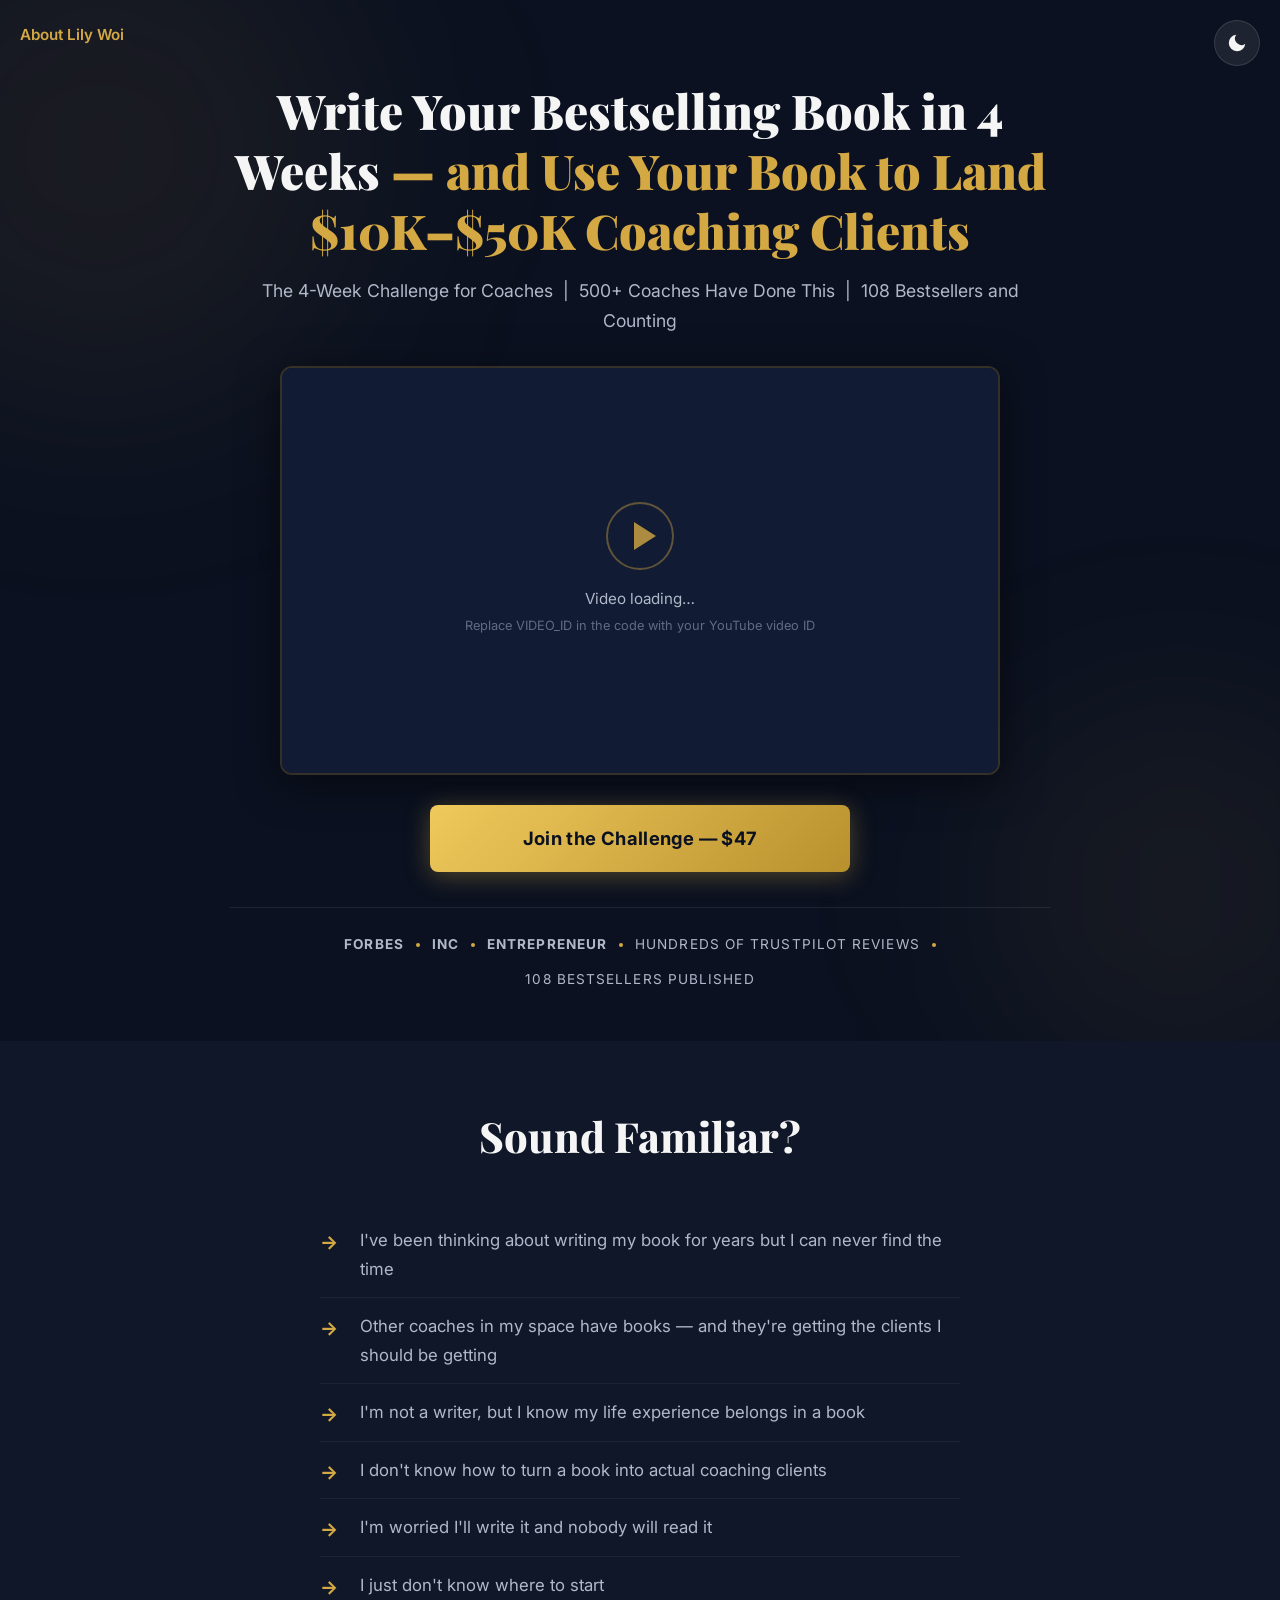
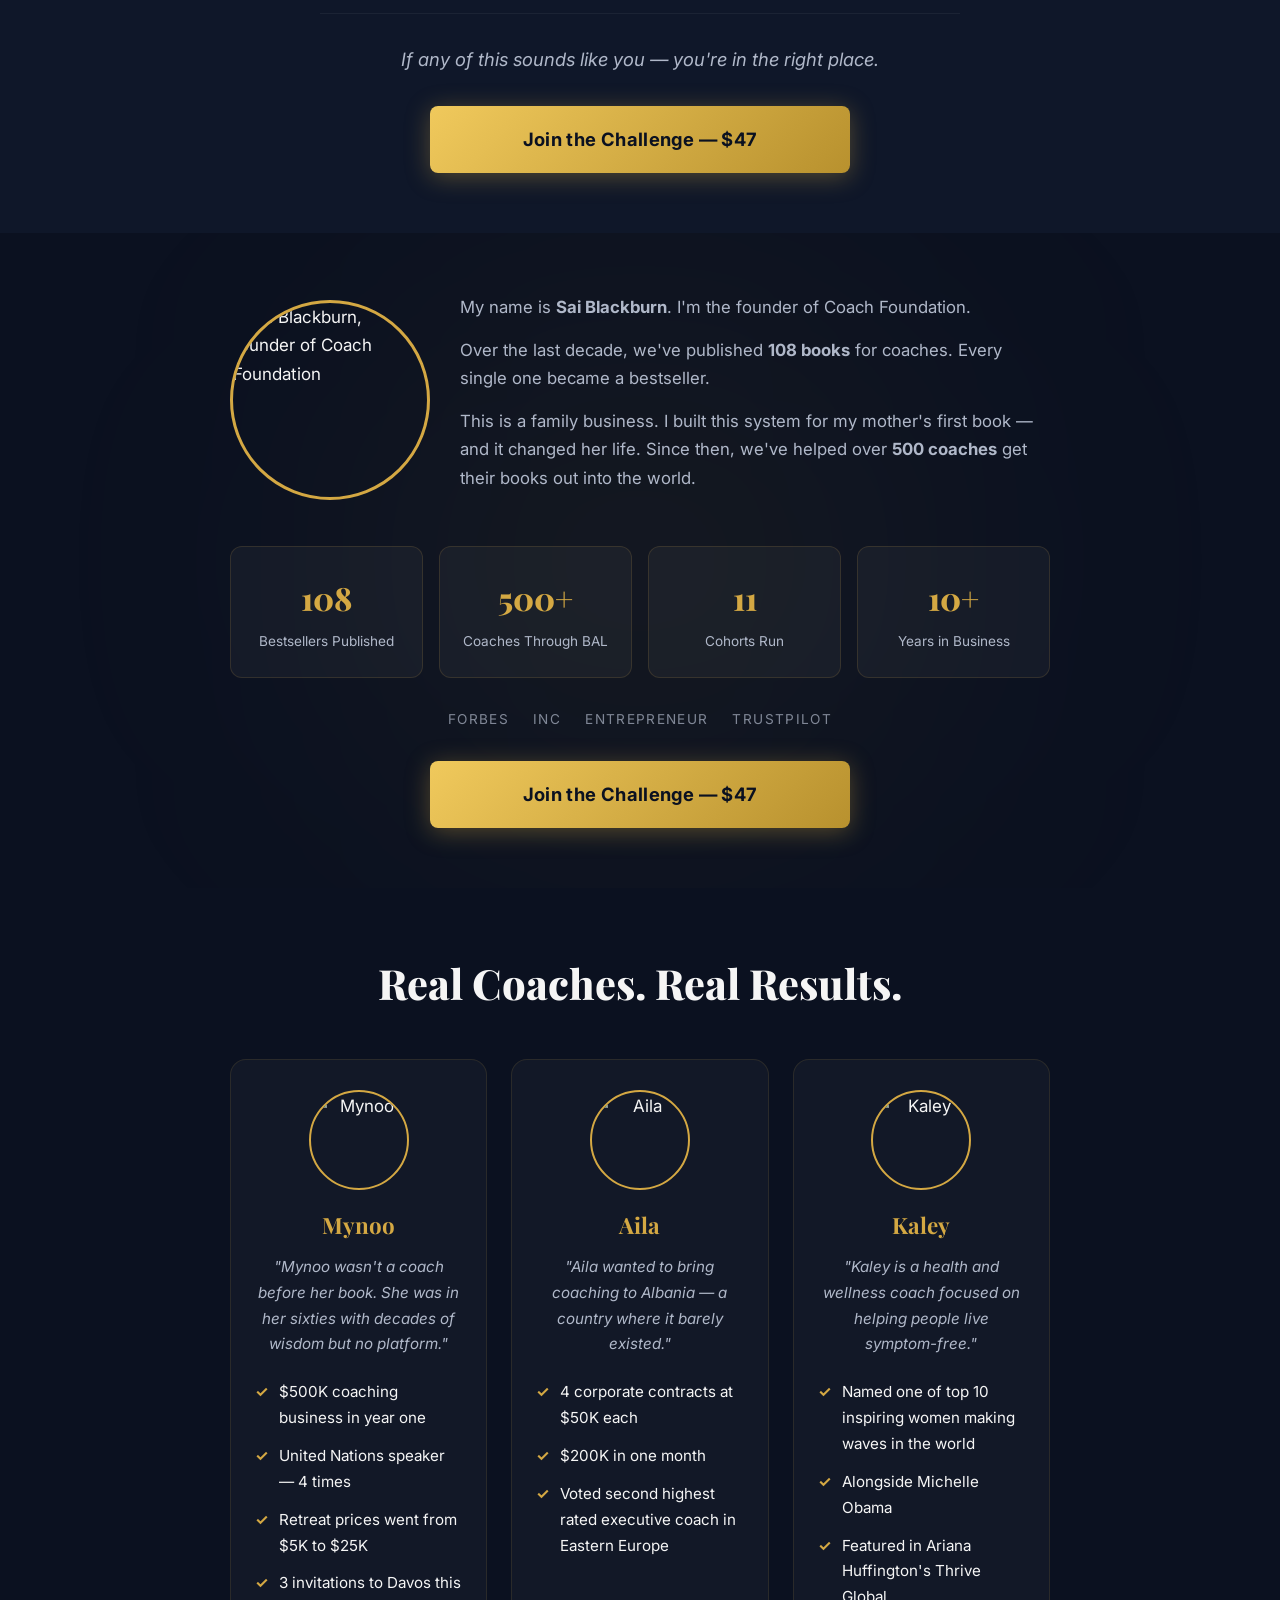
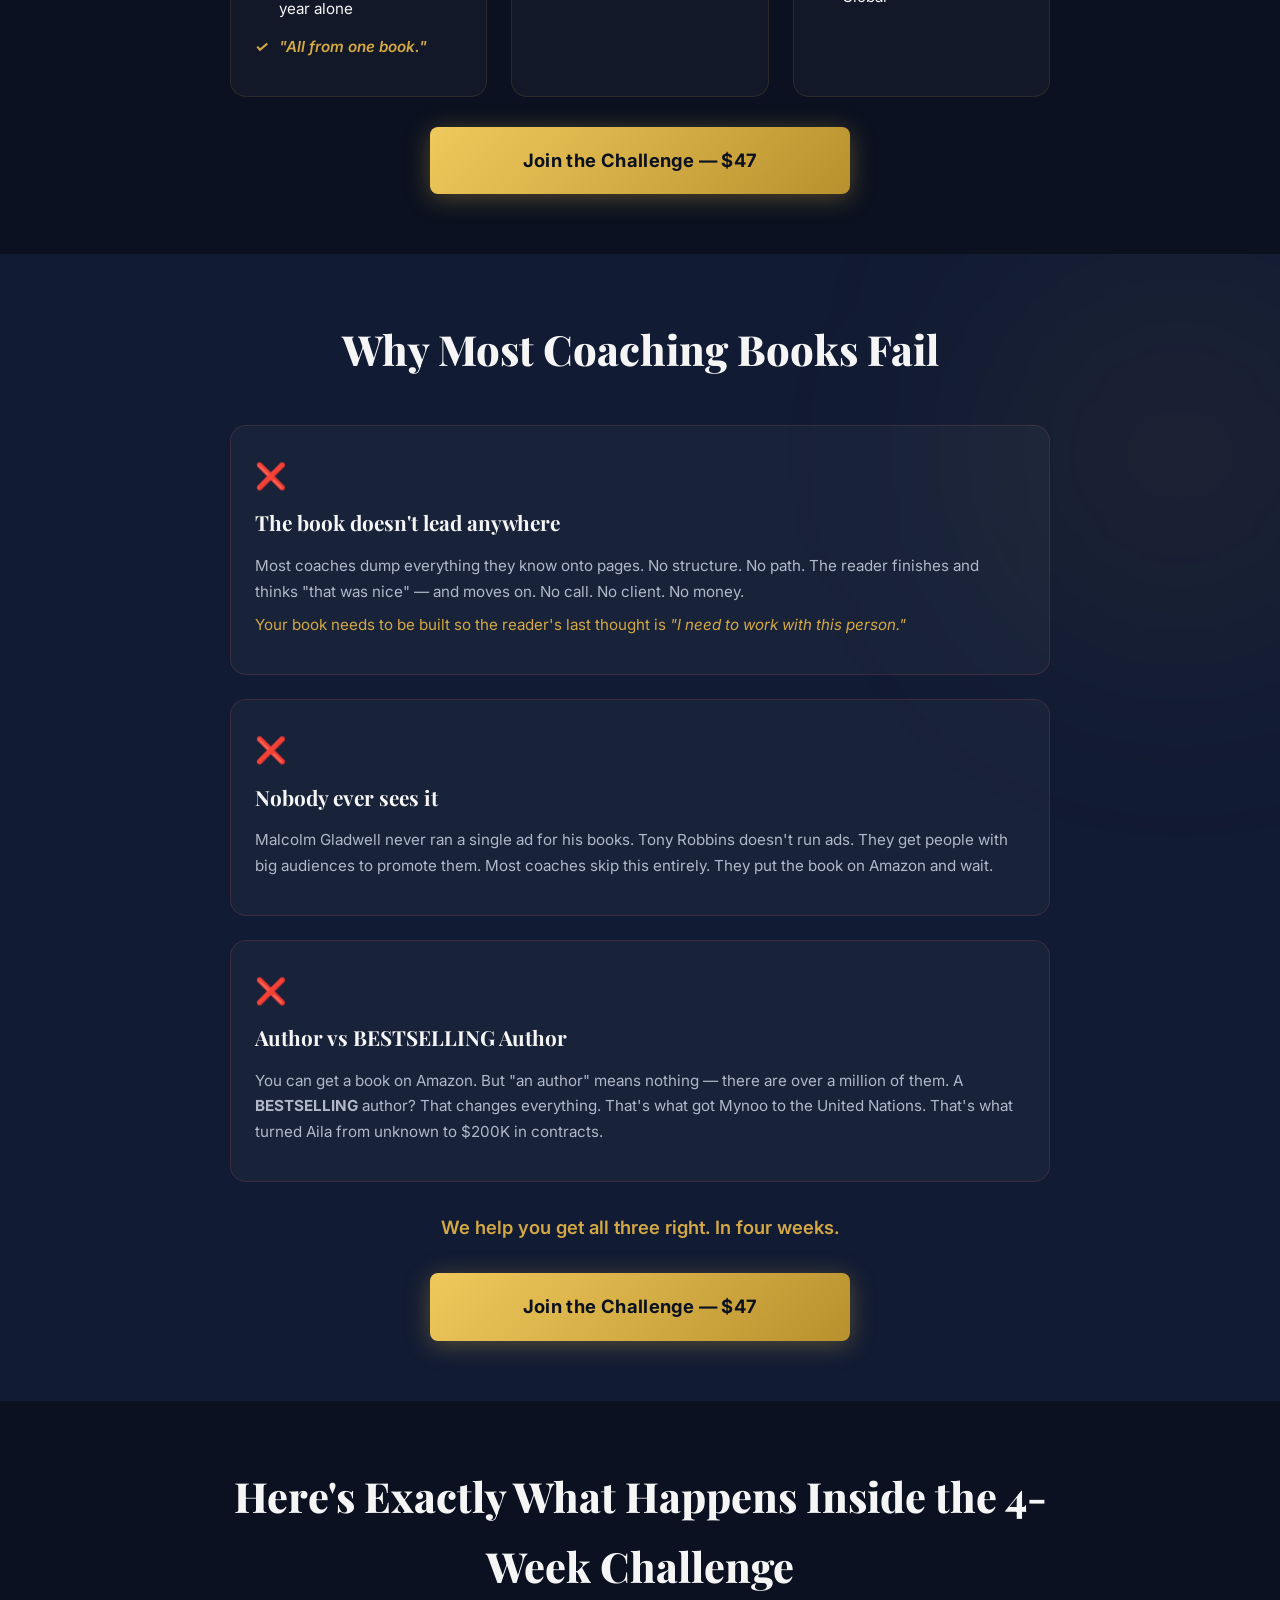
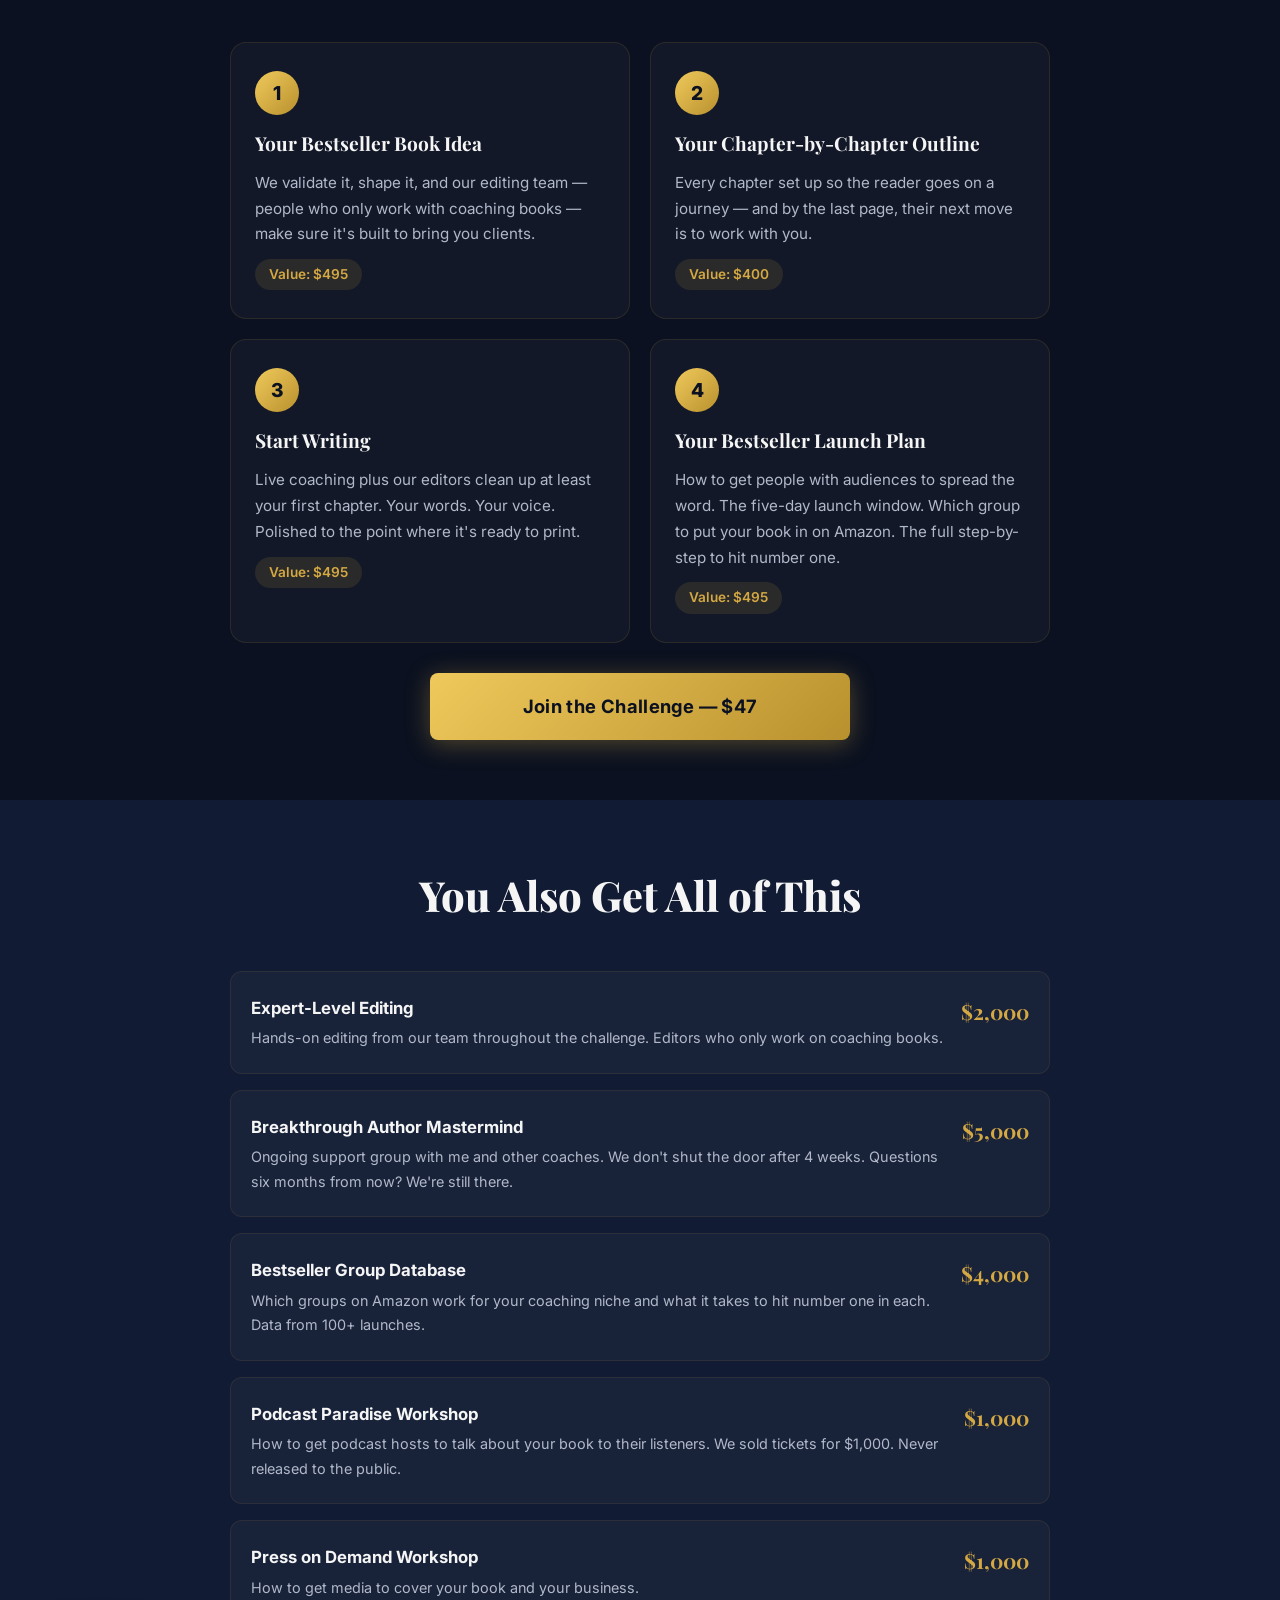
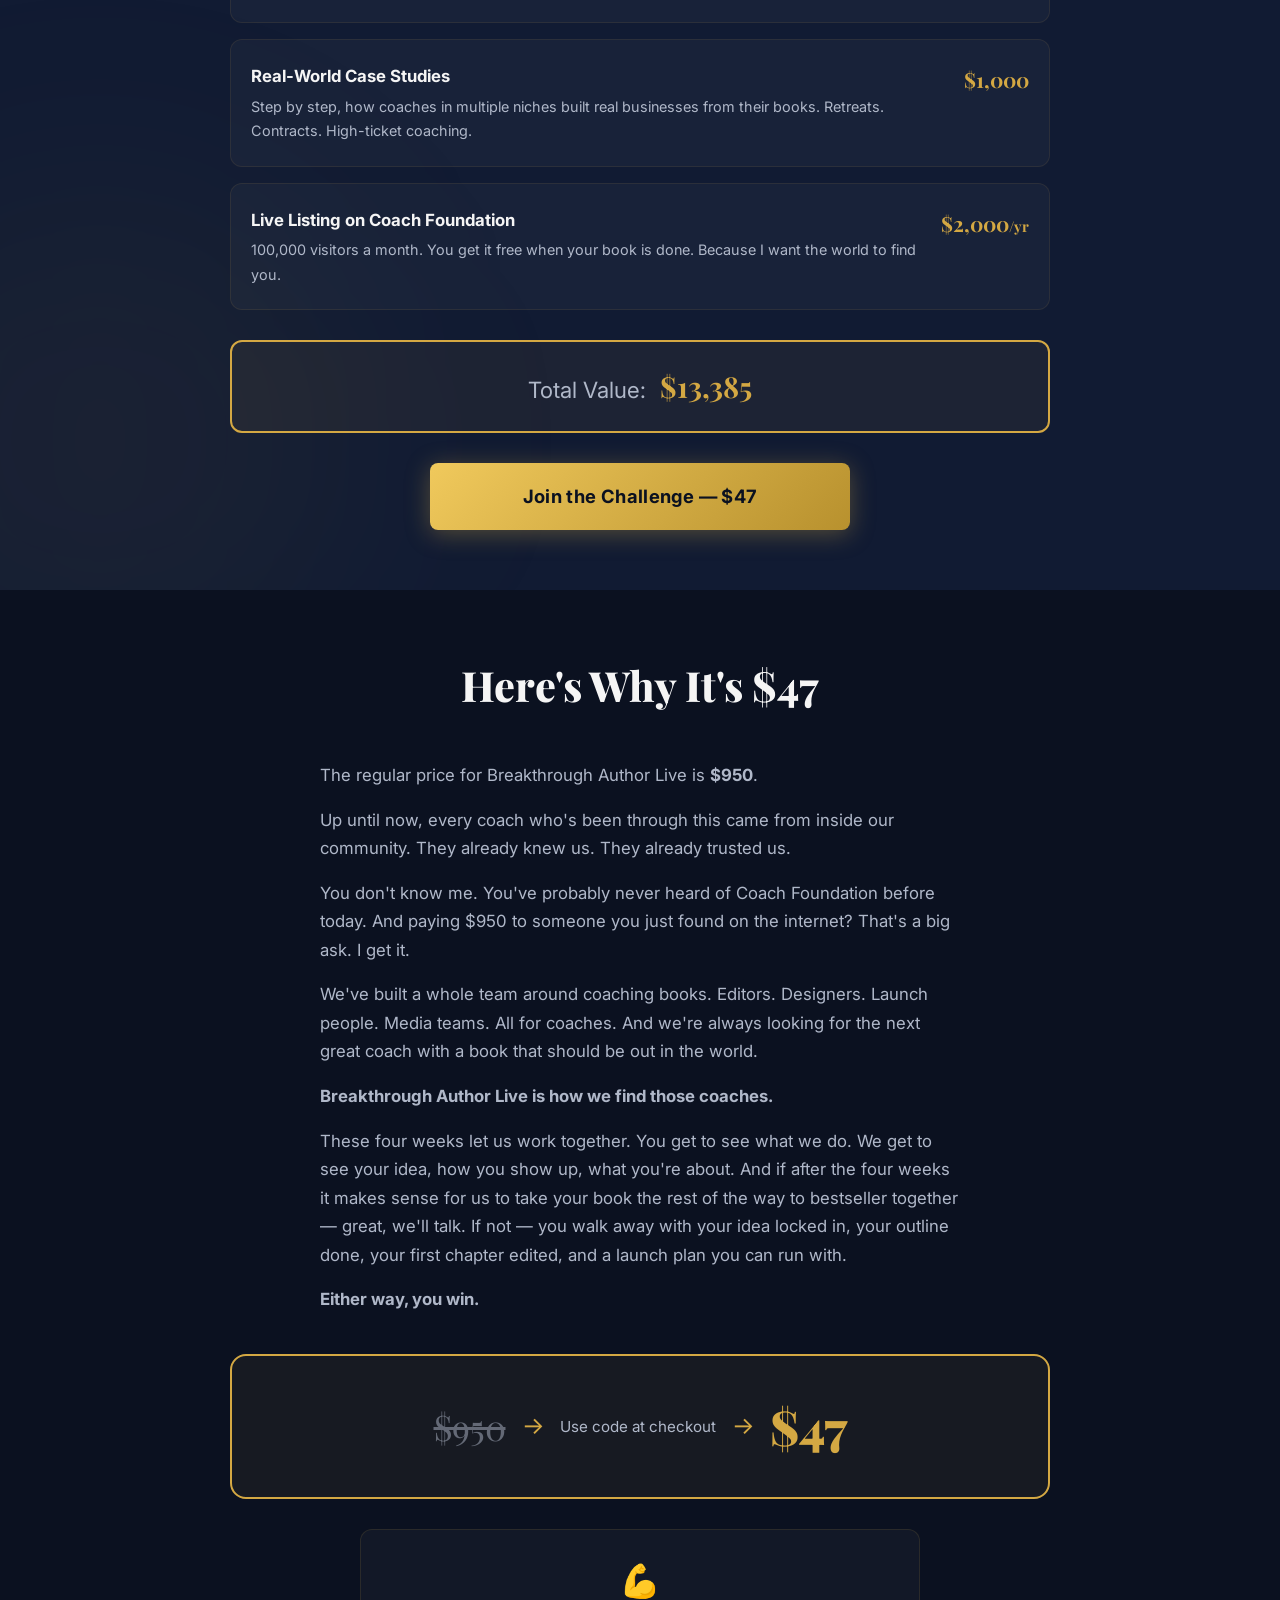
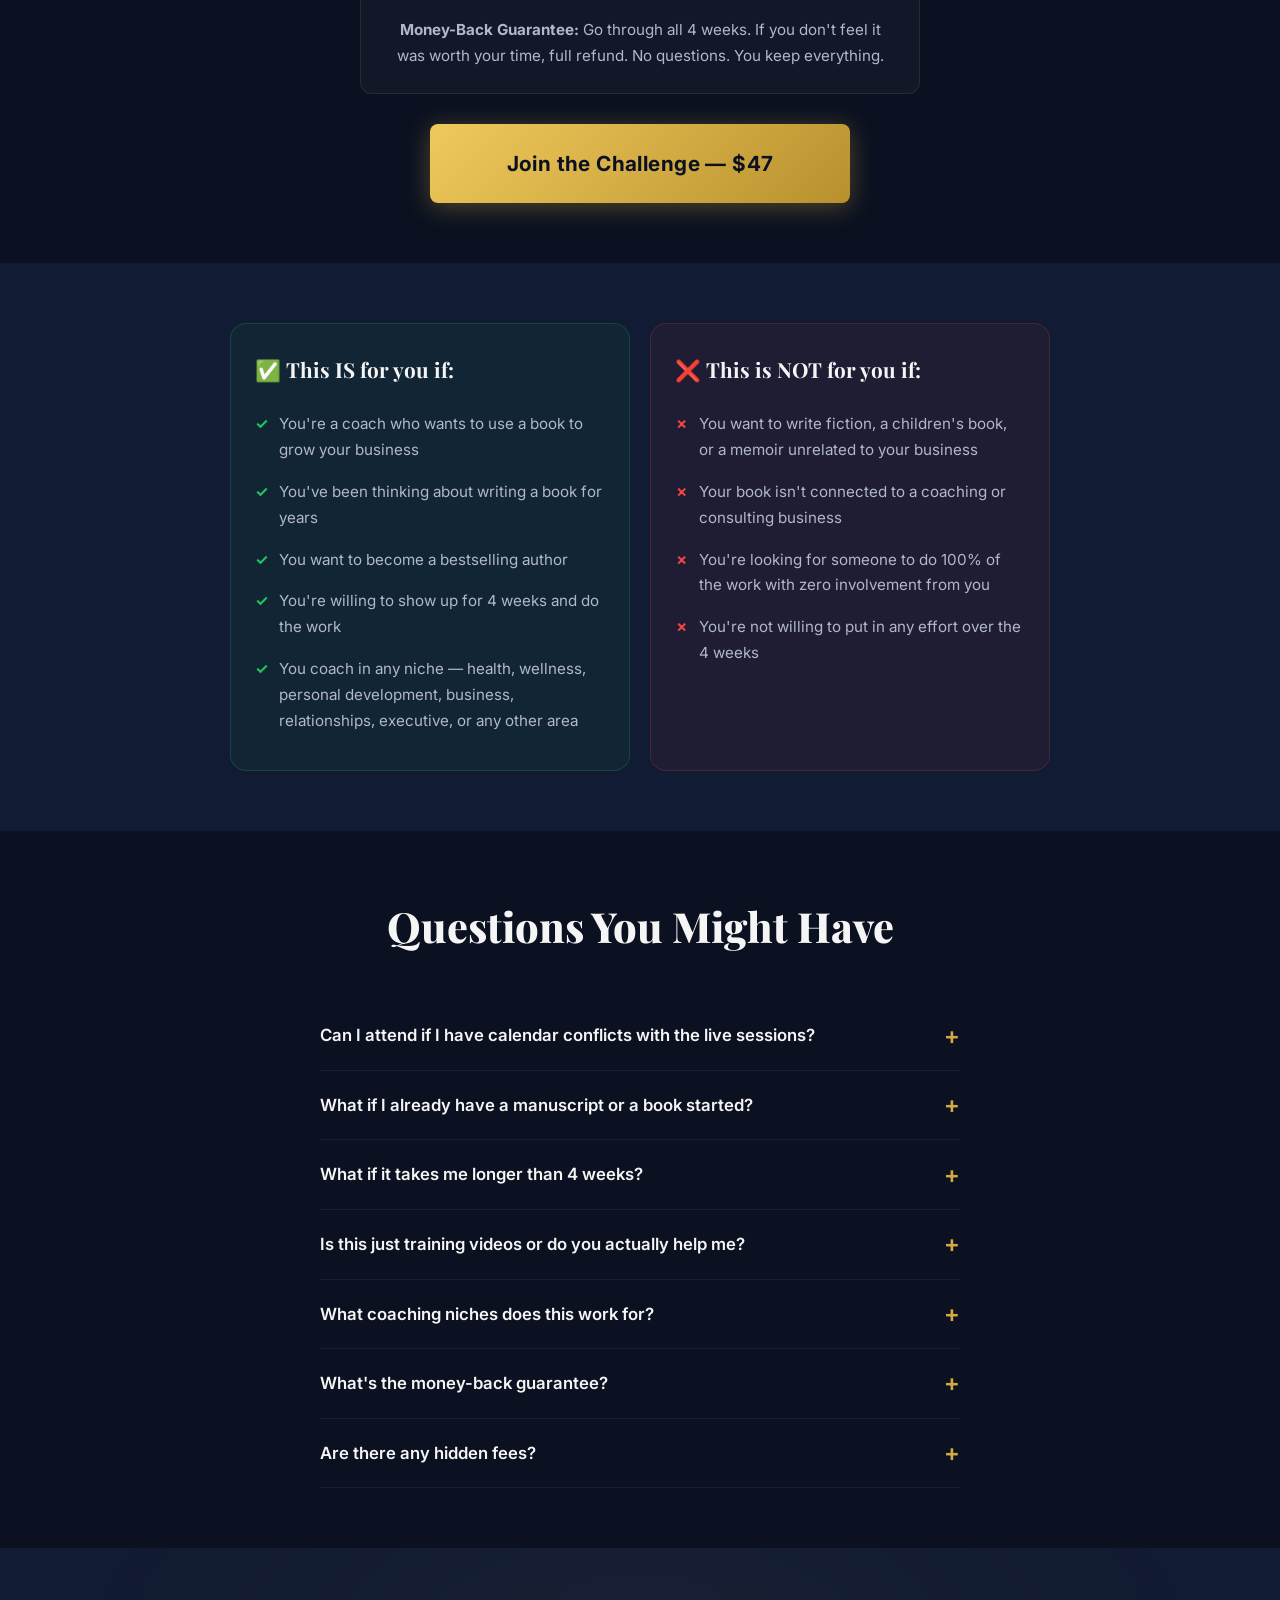
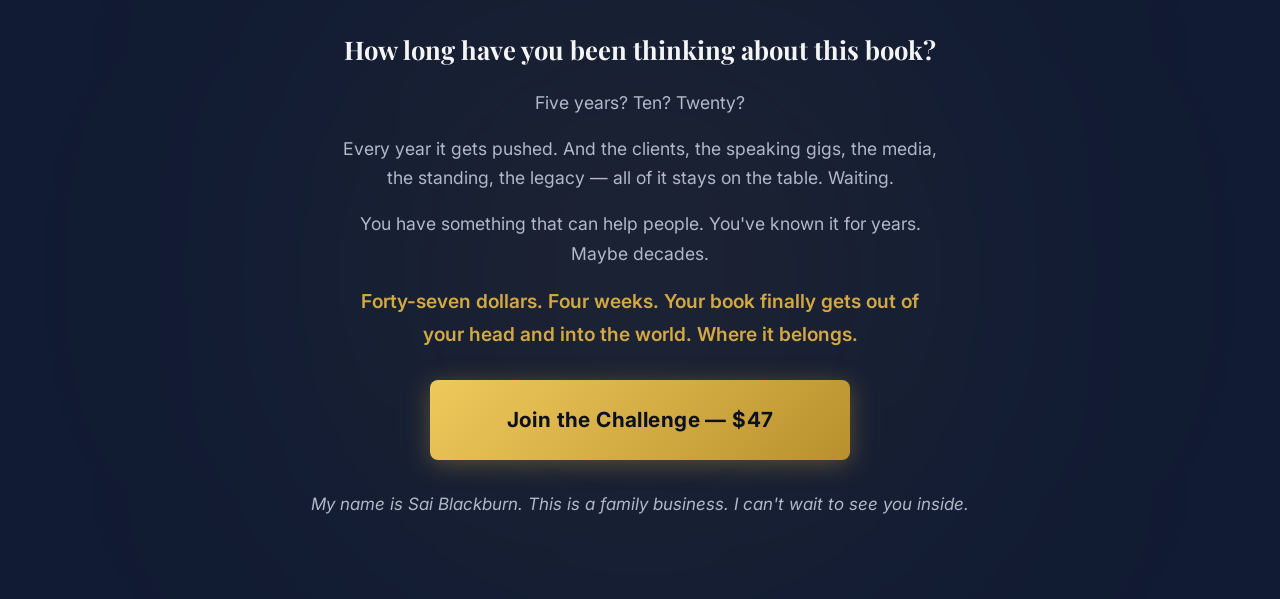
==== index.html @ 8d1c0453 "Full landing page with about page and dark/light toggle" ====
<!DOCTYPE html>
<html lang="en">
<head>
  <meta charset="UTF-8">
  <meta name="viewport" content="width=device-width, initial-scale=1.0">
  <title>Breakthrough Author Live — Write Your Bestselling Book in 4 Weeks</title>
  <meta name="description" content="The 4-Week Challenge for Coaches. 500+ Coaches Have Done This. 108 Bestsellers and Counting. Join for just $47.">
  <link rel="preconnect" href="https://fonts.googleapis.com">
  <link rel="preconnect" href="https://fonts.gstatic.com" crossorigin>
  <link href="https://fonts.googleapis.com/css2?family=Playfair+Display:wght@700;800;900&family=Inter:wght@400;500;600;700&display=swap" rel="stylesheet">
  <link rel="stylesheet" href="style.css">

  <!-- Theme toggle icon (inline SVG symbols) -->
  <style>
    .theme-toggle { position: fixed; top: 20px; right: 20px; z-index: 1001; background: rgba(255,255,255,0.08); border: 1px solid rgba(255,255,255,0.12); backdrop-filter: blur(10px); border-radius: 50%; width: 46px; height: 46px; display: flex; align-items: center; justify-content: center; cursor: pointer; transition: all 0.3s ease; }
    .theme-toggle:hover { background: rgba(255,255,255,0.15); transform: scale(1.1); }
    .theme-toggle svg { width: 22px; height: 22px; fill: #f5f5f5; transition: fill 0.3s; }
    .theme-toggle .icon-sun { display: none; }
    html.light .theme-toggle .icon-moon { display: none; }
    html.light .theme-toggle .icon-sun { display: block; fill: #0b1120; }
    html.light .theme-toggle { background: rgba(0,0,0,0.06); border-color: rgba(0,0,0,0.1); }
  </style>

  <!-- Facebook Pixel Code (replace YOUR_PIXEL_ID with your actual pixel ID) -->
  <script>
    !function(f,b,e,v,n,t,s)
    {if(f.fbq)return;n=f.fbq=function(){n.callMethod?
    n.callMethod.apply(n,arguments):n.queue.push(arguments)};
    if(!f._fbq)f._fbq=n;n.push=n;n.loaded=!0;n.version='2.0';
    n.queue=[];t=b.createElement(e);t.async=!0;
    t.src=v;s=b.getElementsByTagName(e)[0];
    s.parentNode.insertBefore(t,s)}(window, document,'script',
    'https://connect.facebook.net/en_US/fbevents.js');
    fbq('init', 'YOUR_PIXEL_ID');
    fbq('track', 'PageView');
    fbq('track', 'ViewContent');
  </script>
  <noscript><img height="1" width="1" style="display:none"
    src="https://www.facebook.com/tr?id=YOUR_PIXEL_ID&ev=PageView&noscript=1"/></noscript>
</head>
<body>

  <!-- Theme toggle button -->
  <button class="theme-toggle" id="themeToggle" aria-label="Toggle light/dark mode">
    <svg class="icon-moon" viewBox="0 0 24 24"><path d="M21 12.79A9 9 0 1 1 11.21 3a7 7 0 0 0 9.79 9.79z"/></svg>
    <svg class="icon-sun" viewBox="0 0 24 24"><circle cx="12" cy="12" r="5"/><line x1="12" y1="1" x2="12" y2="3" stroke="currentColor" stroke-width="2" stroke-linecap="round"/><line x1="12" y1="21" x2="12" y2="23" stroke="currentColor" stroke-width="2" stroke-linecap="round"/><line x1="4.22" y1="4.22" x2="5.64" y2="5.64" stroke="currentColor" stroke-width="2" stroke-linecap="round"/><line x1="18.36" y1="18.36" x2="19.78" y2="19.78" stroke="currentColor" stroke-width="2" stroke-linecap="round"/><line x1="1" y1="12" x2="3" y2="12" stroke="currentColor" stroke-width="2" stroke-linecap="round"/><line x1="21" y1="12" x2="23" y2="12" stroke="currentColor" stroke-width="2" stroke-linecap="round"/><line x1="4.22" y1="19.78" x2="5.64" y2="18.36" stroke="currentColor" stroke-width="2" stroke-linecap="round"/><line x1="18.36" y1="5.64" x2="19.78" y2="4.22" stroke="currentColor" stroke-width="2" stroke-linecap="round"/></svg>
  </button>

  <!-- Simple nav -->
  <nav class="top-nav">
    <a href="about.html" class="top-nav__link">About Lily Woi</a>
  </nav>

  <!-- ============ SECTION 1: HERO ============ -->
  <section class="hero" id="hero">
    <div class="glow glow-hero-1"></div>
    <div class="glow glow-hero-2"></div>
    <div class="container">
      <h1 class="hero__headline">Write Your Bestselling Book in 4 Weeks <span class="hero__headline--accent">&mdash; and Use Your Book to Land $10K&ndash;$50K Coaching Clients</span></h1>
      <p class="hero__sub">The 4-Week Challenge for Coaches &nbsp;|&nbsp; 500+ Coaches Have Done This &nbsp;|&nbsp; 108 Bestsellers and Counting</p>

      <div class="vsl-wrapper">
        <div class="vsl-placeholder">
          <!-- Replace VIDEO_ID below with your actual YouTube video ID -->
          <div class="vsl-pending" id="vslPending">
            <svg width="68" height="68" viewBox="0 0 68 68" fill="none"><circle cx="34" cy="34" r="33" stroke="rgba(212,168,67,0.4)" stroke-width="2"/><polygon points="28,20 50,34 28,48" fill="rgba(212,168,67,0.8)"/></svg>
            <p>Video loading&hellip;<br><small>Replace VIDEO_ID in the code with your YouTube video ID</small></p>
          </div>
        </div>
      </div>

      <a href="#checkout" class="btn btn--cta" onclick="fbq('track','InitiateCheckout')">Join the Challenge &mdash; $47</a>

      <div class="trust-bar">
        <span class="trust-bar__item"><strong>Forbes</strong></span>
        <span class="trust-bar__divider"></span>
        <span class="trust-bar__item"><strong>Inc</strong></span>
        <span class="trust-bar__divider"></span>
        <span class="trust-bar__item"><strong>Entrepreneur</strong></span>
        <span class="trust-bar__divider"></span>
        <span class="trust-bar__item">Hundreds of Trustpilot Reviews</span>
        <span class="trust-bar__divider"></span>
        <span class="trust-bar__item">108 Bestsellers Published</span>
      </div>
    </div>
  </section>

  <!-- ============ SECTION 2: SOUND FAMILIAR ============ -->
  <section class="section section--light" id="sound-familiar">
    <div class="container">
      <h2 class="section__title">Sound Familiar?</h2>
      <ul class="check-list">
        <li>I've been thinking about writing my book for years but I can never find the time</li>
        <li>Other coaches in my space have books &mdash; and they're getting the clients I should be getting</li>
        <li>I'm not a writer, but I know my life experience belongs in a book</li>
        <li>I don't know how to turn a book into actual coaching clients</li>
        <li>I'm worried I'll write it and nobody will read it</li>
        <li>I just don't know where to start</li>
      </ul>
      <p class="section__closing">If any of this sounds like you &mdash; you're in the right place.</p>
      <a href="#checkout" class="btn btn--cta" onclick="fbq('track','InitiateCheckout')">Join the Challenge &mdash; $47</a>
    </div>
  </section>

  <!-- ============ SECTION 3: CREDIBILITY ============ -->
  <section class="section section--dark" id="credibility">
    <div class="glow glow-credibility"></div>
    <div class="container">
      <div class="about-block">
        <div class="about-block__image">
          <img src="https://placehold.co/400x400?text=Sai+Blackburn" alt="Sai Blackburn, founder of Coach Foundation">
        </div>
        <div class="about-block__text">
          <p>My name is <strong>Sai Blackburn</strong>. I'm the founder of Coach Foundation.</p>
          <p>Over the last decade, we've published <strong>108 books</strong> for coaches. Every single one became a bestseller.</p>
          <p>This is a family business. I built this system for my mother's first book &mdash; and it changed her life. Since then, we've helped over <strong>500 coaches</strong> get their books out into the world.</p>
        </div>
      </div>

      <div class="stats-grid">
        <div class="stat-card">
          <span class="stat-card__number">108</span>
          <span class="stat-card__label">Bestsellers Published</span>
        </div>
        <div class="stat-card">
          <span class="stat-card__number">500+</span>
          <span class="stat-card__label">Coaches Through BAL</span>
        </div>
        <div class="stat-card">
          <span class="stat-card__number">11</span>
          <span class="stat-card__label">Cohorts Run</span>
        </div>
        <div class="stat-card">
          <span class="stat-card__number">10+</span>
          <span class="stat-card__label">Years in Business</span>
        </div>
      </div>

      <div class="trust-badges">
        <span>Forbes</span>
        <span>Inc</span>
        <span>Entrepreneur</span>
        <span>Trustpilot</span>
      </div>

      <a href="#checkout" class="btn btn--cta" onclick="fbq('track','InitiateCheckout')">Join the Challenge &mdash; $47</a>
    </div>
  </section>

  <!-- ============ SECTION 4: CASE STUDIES ============ -->
  <section class="section section--dark" id="case-studies">
    <div class="container">
      <h2 class="section__title">Real Coaches. Real Results.</h2>
      <div class="cases-grid">

        <div class="case-card">
          <div class="case-card__img">
            <img src="https://placehold.co/300x300?text=Mynoo" alt="Mynoo">
          </div>
          <h3 class="case-card__name">Mynoo</h3>
          <p class="case-card__desc">"Mynoo wasn't a coach before her book. She was in her sixties with decades of wisdom but no platform."</p>
          <ul class="case-card__results">
            <li>$500K coaching business in year one</li>
            <li>United Nations speaker &mdash; 4 times</li>
            <li>Retreat prices went from $5K to $25K</li>
            <li>3 invitations to Davos this year alone</li>
            <li class="case-card__results--highlight">"All from one book."</li>
          </ul>
        </div>

        <div class="case-card">
          <div class="case-card__img">
            <img src="https://placehold.co/300x300?text=Aila" alt="Aila">
          </div>
          <h3 class="case-card__name">Aila</h3>
          <p class="case-card__desc">"Aila wanted to bring coaching to Albania &mdash; a country where it barely existed."</p>
          <ul class="case-card__results">
            <li>4 corporate contracts at $50K each</li>
            <li>$200K in one month</li>
            <li>Voted second highest rated executive coach in Eastern Europe</li>
          </ul>
        </div>

        <div class="case-card">
          <div class="case-card__img">
            <img src="https://placehold.co/300x300?text=Kaley" alt="Kaley">
          </div>
          <h3 class="case-card__name">Kaley</h3>
          <p class="case-card__desc">"Kaley is a health and wellness coach focused on helping people live symptom-free."</p>
          <ul class="case-card__results">
            <li>Named one of top 10 inspiring women making waves in the world</li>
            <li>Alongside Michelle Obama</li>
            <li>Featured in Ariana Huffington's Thrive Global</li>
          </ul>
        </div>

      </div>
      <a href="#checkout" class="btn btn--cta" onclick="fbq('track','InitiateCheckout')">Join the Challenge &mdash; $47</a>
    </div>
  </section>

  <!-- ============ SECTION 5: WHY BOOKS FAIL ============ -->
  <section class="section section--navy" id="why-fail">
    <div class="glow glow-fail"></div>
    <div class="container">
      <h2 class="section__title">Why Most Coaching Books Fail</h2>
      <div class="fail-blocks">

        <div class="fail-card">
          <span class="fail-card__icon">&#10060;</span>
          <h3 class="fail-card__title">The book doesn't lead anywhere</h3>
          <p>Most coaches dump everything they know onto pages. No structure. No path. The reader finishes and thinks "that was nice" &mdash; and moves on. No call. No client. No money.</p>
          <p class="fail-card__fix">Your book needs to be built so the reader's last thought is <em>"I need to work with this person."</em></p>
        </div>

        <div class="fail-card">
          <span class="fail-card__icon">&#10060;</span>
          <h3 class="fail-card__title">Nobody ever sees it</h3>
          <p>Malcolm Gladwell never ran a single ad for his books. Tony Robbins doesn't run ads. They get people with big audiences to promote them. Most coaches skip this entirely. They put the book on Amazon and wait.</p>
        </div>

        <div class="fail-card">
          <span class="fail-card__icon">&#10060;</span>
          <h3 class="fail-card__title">Author vs BESTSELLING Author</h3>
          <p>You can get a book on Amazon. But "an author" means nothing &mdash; there are over a million of them. A <strong>BESTSELLING</strong> author? That changes everything. That's what got Mynoo to the United Nations. That's what turned Aila from unknown to $200K in contracts.</p>
        </div>

      </div>
      <p class="section__closing section__closing--bright">We help you get all three right. In four weeks.</p>
      <a href="#checkout" class="btn btn--cta" onclick="fbq('track','InitiateCheckout')">Join the Challenge &mdash; $47</a>
    </div>
  </section>

  <!-- ============ SECTION 6: WEEK BY WEEK ============ -->
  <section class="section section--dark" id="week-by-week">
    <div class="container">
      <h2 class="section__title">Here's Exactly What Happens Inside the 4-Week Challenge</h2>
      <div class="weeks-grid">

        <div class="week-card">
          <span class="week-card__number">1</span>
          <h3 class="week-card__title">Your Bestseller Book Idea</h3>
          <p>We validate it, shape it, and our editing team &mdash; people who only work with coaching books &mdash; make sure it's built to bring you clients.</p>
          <span class="week-card__value">Value: $495</span>
        </div>

        <div class="week-card">
          <span class="week-card__number">2</span>
          <h3 class="week-card__title">Your Chapter-by-Chapter Outline</h3>
          <p>Every chapter set up so the reader goes on a journey &mdash; and by the last page, their next move is to work with you.</p>
          <span class="week-card__value">Value: $400</span>
        </div>

        <div class="week-card">
          <span class="week-card__number">3</span>
          <h3 class="week-card__title">Start Writing</h3>
          <p>Live coaching plus our editors clean up at least your first chapter. Your words. Your voice. Polished to the point where it's ready to print.</p>
          <span class="week-card__value">Value: $495</span>
        </div>

        <div class="week-card">
          <span class="week-card__number">4</span>
          <h3 class="week-card__title">Your Bestseller Launch Plan</h3>
          <p>How to get people with audiences to spread the word. The five-day launch window. Which group to put your book in on Amazon. The full step-by-step to hit number one.</p>
          <span class="week-card__value">Value: $495</span>
        </div>

      </div>
      <a href="#checkout" class="btn btn--cta" onclick="fbq('track','InitiateCheckout')">Join the Challenge &mdash; $47</a>
    </div>
  </section>

  <!-- ============ SECTION 7: BONUS STACK ============ -->
  <section class="section section--navy" id="bonuses">
    <div class="glow glow-bonus"></div>
    <div class="container">
      <h2 class="section__title">You Also Get All of This</h2>
      <div class="bonus-stack">

        <div class="bonus-item">
          <div class="bonus-item__info">
            <h3>Expert-Level Editing</h3>
            <p>Hands-on editing from our team throughout the challenge. Editors who only work on coaching books.</p>
          </div>
          <span class="bonus-item__value">$2,000</span>
        </div>

        <div class="bonus-item">
          <div class="bonus-item__info">
            <h3>Breakthrough Author Mastermind</h3>
            <p>Ongoing support group with me and other coaches. We don't shut the door after 4 weeks. Questions six months from now? We're still there.</p>
          </div>
          <span class="bonus-item__value">$5,000</span>
        </div>

        <div class="bonus-item">
          <div class="bonus-item__info">
            <h3>Bestseller Group Database</h3>
            <p>Which groups on Amazon work for your coaching niche and what it takes to hit number one in each. Data from 100+ launches.</p>
          </div>
          <span class="bonus-item__value">$4,000</span>
        </div>

        <div class="bonus-item">
          <div class="bonus-item__info">
            <h3>Podcast Paradise Workshop</h3>
            <p>How to get podcast hosts to talk about your book to their listeners. We sold tickets for $1,000. Never released to the public.</p>
          </div>
          <span class="bonus-item__value">$1,000</span>
        </div>

        <div class="bonus-item">
          <div class="bonus-item__info">
            <h3>Press on Demand Workshop</h3>
            <p>How to get media to cover your book and your business.</p>
          </div>
          <span class="bonus-item__value">$1,000</span>
        </div>

        <div class="bonus-item">
          <div class="bonus-item__info">
            <h3>Real-World Case Studies</h3>
            <p>Step by step, how coaches in multiple niches built real businesses from their books. Retreats. Contracts. High-ticket coaching.</p>
          </div>
          <span class="bonus-item__value">$1,000</span>
        </div>

        <div class="bonus-item">
          <div class="bonus-item__info">
            <h3>Live Listing on Coach Foundation</h3>
            <p>100,000 visitors a month. You get it free when your book is done. Because I want the world to find you.</p>
          </div>
          <span class="bonus-item__value">$2,000<small>/yr</small></span>
        </div>

      </div>

      <div class="total-value">
        <span>Total Value:</span>
        <strong>$13,385</strong>
      </div>

      <a href="#checkout" class="btn btn--cta" onclick="fbq('track','InitiateCheckout')">Join the Challenge &mdash; $47</a>
    </div>
  </section>

  <!-- ============ SECTION 8: PRICE / WHY $47 ============ -->
  <section class="section section--dark" id="pricing">
    <div class="container">
      <h2 class="section__title">Here's Why It's $47</h2>
      <div class="price-copy">
        <p>The regular price for Breakthrough Author Live is <strong>$950</strong>.</p>
        <p>Up until now, every coach who's been through this came from inside our community. They already knew us. They already trusted us.</p>
        <p>You don't know me. You've probably never heard of Coach Foundation before today. And paying $950 to someone you just found on the internet? That's a big ask. I get it.</p>
        <p>We've built a whole team around coaching books. Editors. Designers. Launch people. Media teams. All for coaches. And we're always looking for the next great coach with a book that should be out in the world.</p>
        <p><strong>Breakthrough Author Live is how we find those coaches.</strong></p>
        <p>These four weeks let us work together. You get to see what we do. We get to see your idea, how you show up, what you're about. And if after the four weeks it makes sense for us to take your book the rest of the way to bestseller together &mdash; great, we'll talk. If not &mdash; you walk away with your idea locked in, your outline done, your first chapter edited, and a launch plan you can run with.</p>
        <p><strong>Either way, you win.</strong></p>
      </div>

      <div class="price-box" id="checkout">
        <div class="price-box__old">$950</div>
        <div class="price-box__arrow">&rarr;</div>
        <div class="price-box__code">Use code at checkout</div>
        <div class="price-box__arrow">&rarr;</div>
        <div class="price-box__new">$47</div>
      </div>

      <div class="guarantee">
        <div class="guarantee__icon">&#128170;</div>
        <p><strong>Money-Back Guarantee:</strong> Go through all 4 weeks. If you don't feel it was worth your time, full refund. No questions. You keep everything.</p>
      </div>

      <a href="#checkout" class="btn btn--cta btn--large" onclick="fbq('track','InitiateCheckout')">Join the Challenge &mdash; $47</a>
    </div>
  </section>

  <!-- ============ SECTION 9: FOR / NOT FOR ============ -->
  <section class="section section--navy" id="for-not-for">
    <div class="container">
      <div class="for-grid">
        <div class="for-card for-card--yes">
          <h3>&#9989; This IS for you if:</h3>
          <ul>
            <li>You're a coach who wants to use a book to grow your business</li>
            <li>You've been thinking about writing a book for years</li>
            <li>You want to become a bestselling author</li>
            <li>You're willing to show up for 4 weeks and do the work</li>
            <li>You coach in any niche &mdash; health, wellness, personal development, business, relationships, executive, or any other area</li>
          </ul>
        </div>
        <div class="for-card for-card--no">
          <h3>&#10060; This is NOT for you if:</h3>
          <ul>
            <li>You want to write fiction, a children's book, or a memoir unrelated to your business</li>
            <li>Your book isn't connected to a coaching or consulting business</li>
            <li>You're looking for someone to do 100% of the work with zero involvement from you</li>
            <li>You're not willing to put in any effort over the 4 weeks</li>
          </ul>
        </div>
      </div>
    </div>
  </section>

  <!-- ============ SECTION 10: FAQ ============ -->
  <section class="section section--dark" id="faq">
    <div class="container">
      <h2 class="section__title">Questions You Might Have</h2>
      <div class="faq-list">

        <details class="faq-item">
          <summary>Can I attend if I have calendar conflicts with the live sessions?</summary>
          <p>Yes. We record every session and we support you outside of the live calls too. We have this very often &mdash; many coaches go through the replays and still get everything done.</p>
        </details>

        <details class="faq-item">
          <summary>What if I already have a manuscript or a book started?</summary>
          <p>Great. We'll refine what you have, structure it properly, and build your launch strategy. You're ahead of the game.</p>
        </details>

        <details class="faq-item">
          <summary>What if it takes me longer than 4 weeks?</summary>
          <p>That's why the Mastermind stays open. Our focus in Breakthrough Author Live is to get the train moving. Many coaches complete their entire book within 6 months. Some finish during the 4 weeks. Either way, we're there for you after.</p>
        </details>

        <details class="faq-item">
          <summary>Is this just training videos or do you actually help me?</summary>
          <p>Our editing team actively works on your material. They review your book idea, your outline, and edit your first chapter. This is hands-on, not just information.</p>
        </details>

        <details class="faq-item">
          <summary>What coaching niches does this work for?</summary>
          <p>All of them. We've published bestsellers across health, wellness, personal development, business, finance, relationships, executive coaching, and many others. The system works regardless of niche.</p>
        </details>

        <details class="faq-item">
          <summary>What's the money-back guarantee?</summary>
          <p>Go through all 4 weeks. If you don't feel it was worth your time, we'll refund every penny. No questions asked. And you keep everything we've done for you.</p>
        </details>

        <details class="faq-item">
          <summary>Are there any hidden fees?</summary>
          <p>None. $47 is the total investment for the challenge.</p>
        </details>

      </div>
    </div>
  </section>

  <!-- ============ SECTION 11: FINAL CTA ============ -->
  <section class="section section--navy section--final" id="final-cta">
    <div class="glow glow-final"></div>
    <div class="container">
      <div class="final-copy">
        <p class="final-copy__lead">How long have you been thinking about this book?</p>
        <p>Five years? Ten? Twenty?</p>
        <p>Every year it gets pushed. And the clients, the speaking gigs, the media, the standing, the legacy &mdash; all of it stays on the table. Waiting.</p>
        <p>You have something that can help people. You've known it for years. Maybe decades.</p>
        <p class="final-copy__punchline">Forty-seven dollars. Four weeks. Your book finally gets out of your head and into the world. Where it belongs.</p>
      </div>
      <a href="#checkout" class="btn btn--cta btn--large" onclick="fbq('track','InitiateCheckout')">Join the Challenge &mdash; $47</a>
      <p class="final-signoff">My name is Sai Blackburn. This is a family business. I can't wait to see you inside.</p>
    </div>
  </section>

  <!-- Sticky mobile CTA -->
  <div class="sticky-cta">
    <a href="#checkout" class="btn btn--cta btn--sticky" onclick="fbq('track','InitiateCheckout')">Join the Challenge &mdash; $47</a>
  </div>

  <script src="script.js"></script>
</body>
</html>
---- style.css ----
/* ============================================
   Breakthrough Author Live — Landing Page CSS
   Mobile-first | Dark premium theme
   ============================================ */

/* --- Reset & Base --- */
*, *::before, *::after {
  margin: 0;
  padding: 0;
  box-sizing: border-box;
}

:root {
  --navy: #0b1120;
  --navy-light: #111b33;
  --navy-mid: #0f1729;
  --gold: #d4a843;
  --gold-bright: #f0c95c;
  --gold-dark: #b8912e;
  --white: #f5f5f5;
  --grey: #b0b8c9;
  --font-display: 'Playfair Display', Georgia, serif;
  --font-body: 'Inter', -apple-system, sans-serif;
  --max-width: 860px;
  --section-pad: 60px 20px;
}

html {
  scroll-behavior: smooth;
  -webkit-text-size-adjust: 100%;
}

body {
  font-family: var(--font-body);
  font-size: 17px;
  line-height: 1.7;
  color: var(--white);
  background: var(--navy);
  overflow-x: hidden;
}

img {
  max-width: 100%;
  height: auto;
  display: block;
}

a { color: inherit; text-decoration: none; }
strong { font-weight: 700; }

/* --- Top Nav --- */
.top-nav {
  position: absolute;
  top: 20px;
  left: 20px;
  z-index: 10;
}

.top-nav__link {
  font-size: 0.95rem;
  color: var(--gold);
  font-weight: 600;
  transition: opacity 0.2s;
}

.top-nav__link:hover {
  opacity: 0.75;
}

html.light .top-nav__link {
  color: var(--gold-dark);
}

/* --- Container --- */
.container {
  max-width: var(--max-width);
  margin: 0 auto;
  padding: 0 20px;
}

/* --- Glow effects (absolute divs, blur) --- */
.glow {
  position: absolute;
  border-radius: 50%;
  pointer-events: none;
  z-index: 0;
}

.glow-hero-1 {
  width: 500px;
  height: 500px;
  background: rgba(212, 168, 67, 0.08);
  filter: blur(120px);
  top: -100px;
  left: -150px;
}

.glow-hero-2 {
  width: 400px;
  height: 400px;
  background: rgba(212, 168, 67, 0.06);
  filter: blur(100px);
  bottom: -50px;
  right: -100px;
}

.glow-credibility {
  width: 600px;
  height: 600px;
  background: rgba(212, 168, 67, 0.05);
  filter: blur(140px);
  top: 50%;
  left: 50%;
  transform: translate(-50%, -50%);
}

.glow-fail {
  width: 400px;
  height: 400px;
  background: rgba(212, 168, 67, 0.06);
  filter: blur(120px);
  top: 0;
  right: -100px;
}

.glow-bonus {
  width: 500px;
  height: 500px;
  background: rgba(212, 168, 67, 0.05);
  filter: blur(130px);
  bottom: -100px;
  left: -150px;
}

.glow-final {
  width: 600px;
  height: 600px;
  background: rgba(212, 168, 67, 0.07);
  filter: blur(150px);
  top: 50%;
  left: 50%;
  transform: translate(-50%, -50%);
}

/* --- Sections --- */
.section {
  position: relative;
  padding: var(--section-pad);
  overflow: hidden;
}

.section--dark { background: var(--navy); }
.section--navy { background: var(--navy-light); }
.section--light { background: var(--navy-mid); }

.section__title {
  font-family: var(--font-display);
  font-size: clamp(1.8rem, 5vw, 2.6rem);
  font-weight: 800;
  text-align: center;
  margin-bottom: 40px;
  color: var(--white);
  position: relative;
  z-index: 1;
}

.section__closing {
  text-align: center;
  font-size: 1.15rem;
  color: var(--grey);
  margin: 30px 0 10px;
  font-style: italic;
}

.section__closing--bright {
  color: var(--gold);
  font-style: normal;
  font-weight: 600;
}

/* --- HERO --- */
.hero {
  position: relative;
  padding: 80px 20px 50px;
  text-align: center;
  overflow: hidden;
}

.hero__headline {
  font-family: var(--font-display);
  font-size: clamp(1.7rem, 5.5vw, 3rem);
  font-weight: 900;
  line-height: 1.25;
  margin-bottom: 16px;
  position: relative;
  z-index: 1;
}

.hero__headline--accent {
  color: var(--gold);
}

.hero__sub {
  font-size: clamp(0.9rem, 2.5vw, 1.1rem);
  color: var(--grey);
  margin-bottom: 30px;
  position: relative;
  z-index: 1;
}

/* --- VSL --- */
.vsl-wrapper {
  max-width: 720px;
  margin: 0 auto 30px;
  position: relative;
  z-index: 1;
}

.vsl-placeholder {
  position: relative;
  padding-bottom: 56.25%;
  height: 0;
  border-radius: 12px;
  overflow: hidden;
  box-shadow: 0 8px 40px rgba(0,0,0,0.5);
  border: 2px solid rgba(212, 168, 67, 0.2);
}

.vsl-placeholder iframe {
  position: absolute;
  top: 0;
  left: 0;
  width: 100%;
  height: 100%;
}

/* --- Buy Button --- */
.btn {
  display: inline-block;
  cursor: pointer;
  transition: all 0.25s ease;
  position: relative;
  z-index: 1;
}

.btn--cta {
  background: linear-gradient(135deg, var(--gold-bright), var(--gold-dark));
  color: #0b1120;
  font-size: 1.15rem;
  font-weight: 700;
  padding: 18px 48px;
  border-radius: 8px;
  display: block;
  max-width: 420px;
  margin: 30px auto 0;
  text-align: center;
  box-shadow: 0 4px 25px rgba(212, 168, 67, 0.35);
  letter-spacing: 0.02em;
}

.btn--cta:hover {
  transform: translateY(-2px);
  box-shadow: 0 8px 35px rgba(212, 168, 67, 0.5);
}

.btn--large {
  font-size: 1.3rem;
  padding: 22px 56px;
}

/* --- Trust Bar --- */
.trust-bar {
  display: flex;
  flex-wrap: wrap;
  justify-content: center;
  align-items: center;
  gap: 12px;
  margin-top: 35px;
  padding-top: 25px;
  border-top: 1px solid rgba(255,255,255,0.08);
  position: relative;
  z-index: 1;
}

.trust-bar__item {
  font-size: 0.85rem;
  color: var(--grey);
  text-transform: uppercase;
  letter-spacing: 0.08em;
}

.trust-bar__divider {
  width: 4px;
  height: 4px;
  background: var(--gold);
  border-radius: 50%;
}

/* --- Check List (Sound Familiar) --- */
.check-list {
  list-style: none;
  max-width: 640px;
  margin: 0 auto;
}

.check-list li {
  padding: 14px 0 14px 40px;
  position: relative;
  font-size: 1.05rem;
  color: var(--grey);
  border-bottom: 1px solid rgba(255,255,255,0.05);
}

.check-list li::before {
  content: "\2192";
  position: absolute;
  left: 0;
  color: var(--gold);
  font-size: 1.2rem;
  font-weight: 700;
}

/* --- About Block --- */
.about-block {
  display: flex;
  flex-direction: column;
  align-items: center;
  gap: 30px;
  margin-bottom: 40px;
  position: relative;
  z-index: 1;
}

.about-block__image {
  width: 200px;
  height: 200px;
  border-radius: 50%;
  overflow: hidden;
  border: 3px solid var(--gold);
  flex-shrink: 0;
}

.about-block__image img {
  width: 100%;
  height: 100%;
  object-fit: cover;
}

.about-block__text {
  text-align: center;
}

.about-block__text p {
  margin-bottom: 14px;
  color: var(--grey);
  font-size: 1.05rem;
}

/* --- Stats Grid --- */
.stats-grid {
  display: grid;
  grid-template-columns: repeat(2, 1fr);
  gap: 16px;
  margin-bottom: 30px;
  position: relative;
  z-index: 1;
}

.stat-card {
  background: rgba(255,255,255,0.04);
  border: 1px solid rgba(212, 168, 67, 0.15);
  border-radius: 12px;
  padding: 24px 16px;
  text-align: center;
}

.stat-card__number {
  display: block;
  font-family: var(--font-display);
  font-size: 2rem;
  font-weight: 800;
  color: var(--gold);
}

.stat-card__label {
  display: block;
  font-size: 0.85rem;
  color: var(--grey);
  margin-top: 4px;
}

/* --- Trust Badges --- */
.trust-badges {
  display: flex;
  justify-content: center;
  gap: 24px;
  flex-wrap: wrap;
  margin-bottom: 10px;
  position: relative;
  z-index: 1;
}

.trust-badges span {
  font-size: 0.85rem;
  color: var(--grey);
  text-transform: uppercase;
  letter-spacing: 0.1em;
  opacity: 0.7;
}

/* --- Case Study Cards --- */
.cases-grid {
  display: grid;
  grid-template-columns: 1fr;
  gap: 24px;
  margin-bottom: 20px;
}

.case-card {
  background: rgba(255,255,255,0.03);
  border: 1px solid rgba(212, 168, 67, 0.12);
  border-radius: 16px;
  padding: 30px 24px;
  text-align: center;
}

.case-card__img {
  width: 100px;
  height: 100px;
  border-radius: 50%;
  overflow: hidden;
  margin: 0 auto 16px;
  border: 2px solid var(--gold);
}

.case-card__img img {
  width: 100%;
  height: 100%;
  object-fit: cover;
}

.case-card__name {
  font-family: var(--font-display);
  font-size: 1.4rem;
  color: var(--gold);
  margin-bottom: 10px;
}

.case-card__desc {
  color: var(--grey);
  font-style: italic;
  margin-bottom: 16px;
  font-size: 0.95rem;
}

.case-card__results {
  list-style: none;
  text-align: left;
}

.case-card__results li {
  padding: 6px 0 6px 24px;
  position: relative;
  font-size: 0.95rem;
}

.case-card__results li::before {
  content: "\2713";
  position: absolute;
  left: 0;
  color: var(--gold);
  font-weight: 700;
}

.case-card__results--highlight {
  color: var(--gold);
  font-weight: 600;
  font-style: italic;
}

/* --- Fail Cards --- */
.fail-blocks {
  display: flex;
  flex-direction: column;
  gap: 24px;
  margin-bottom: 20px;
}

.fail-card {
  background: rgba(255,255,255,0.03);
  border: 1px solid rgba(255,100,100,0.15);
  border-radius: 16px;
  padding: 28px 24px;
  position: relative;
  z-index: 1;
}

.fail-card__icon {
  font-size: 1.6rem;
  display: block;
  margin-bottom: 8px;
}

.fail-card__title {
  font-family: var(--font-display);
  font-size: 1.3rem;
  margin-bottom: 12px;
}

.fail-card p {
  color: var(--grey);
  font-size: 0.95rem;
  margin-bottom: 8px;
}

.fail-card__fix {
  color: var(--gold) !important;
}

/* --- Week Cards --- */
.weeks-grid {
  display: grid;
  grid-template-columns: 1fr;
  gap: 20px;
  margin-bottom: 20px;
}

.week-card {
  background: rgba(255,255,255,0.03);
  border: 1px solid rgba(212, 168, 67, 0.12);
  border-radius: 16px;
  padding: 28px 24px;
  position: relative;
}

.week-card__number {
  display: inline-flex;
  align-items: center;
  justify-content: center;
  width: 44px;
  height: 44px;
  border-radius: 50%;
  background: linear-gradient(135deg, var(--gold-bright), var(--gold-dark));
  color: var(--navy);
  font-weight: 800;
  font-size: 1.2rem;
  margin-bottom: 12px;
}

.week-card__title {
  font-family: var(--font-display);
  font-size: 1.2rem;
  margin-bottom: 10px;
}

.week-card p {
  color: var(--grey);
  font-size: 0.95rem;
  margin-bottom: 12px;
}

.week-card__value {
  display: inline-block;
  background: rgba(212, 168, 67, 0.12);
  color: var(--gold);
  padding: 4px 14px;
  border-radius: 20px;
  font-size: 0.85rem;
  font-weight: 600;
}

/* --- Bonus Stack --- */
.bonus-stack {
  display: flex;
  flex-direction: column;
  gap: 16px;
  margin-bottom: 30px;
  position: relative;
  z-index: 1;
}

.bonus-item {
  display: flex;
  justify-content: space-between;
  align-items: flex-start;
  gap: 16px;
  background: rgba(255,255,255,0.03);
  border: 1px solid rgba(212, 168, 67, 0.1);
  border-radius: 12px;
  padding: 22px 20px;
}

.bonus-item__info h3 {
  font-size: 1.05rem;
  margin-bottom: 4px;
}

.bonus-item__info p {
  font-size: 0.9rem;
  color: var(--grey);
}

.bonus-item__value {
  font-family: var(--font-display);
  font-size: 1.3rem;
  color: var(--gold);
  font-weight: 700;
  white-space: nowrap;
  flex-shrink: 0;
}

.bonus-item__value small {
  font-size: 0.7em;
}

.total-value {
  text-align: center;
  font-size: 1.4rem;
  padding: 20px;
  border: 2px solid var(--gold);
  border-radius: 12px;
  background: rgba(212, 168, 67, 0.06);
  margin-bottom: 10px;
  position: relative;
  z-index: 1;
}

.total-value span {
  color: var(--grey);
  margin-right: 8px;
}

.total-value strong {
  font-family: var(--font-display);
  font-size: 1.8rem;
  color: var(--gold);
}

/* --- Price Box --- */
.price-copy {
  max-width: 640px;
  margin: 0 auto 40px;
  position: relative;
  z-index: 1;
}

.price-copy p {
  color: var(--grey);
  margin-bottom: 16px;
  font-size: 1.05rem;
}

.price-box {
  display: flex;
  align-items: center;
  justify-content: center;
  gap: 16px;
  flex-wrap: wrap;
  padding: 30px 20px;
  background: rgba(212, 168, 67, 0.06);
  border: 2px solid var(--gold);
  border-radius: 16px;
  margin-bottom: 30px;
}

.price-box__old {
  font-family: var(--font-display);
  font-size: 2.2rem;
  color: var(--grey);
  text-decoration: line-through;
  opacity: 0.5;
}

.price-box__arrow {
  color: var(--gold);
  font-size: 1.5rem;
}

.price-box__code {
  color: var(--grey);
  font-size: 0.95rem;
}

.price-box__new {
  font-family: var(--font-display);
  font-size: 3rem;
  font-weight: 900;
  color: var(--gold);
}

/* --- Guarantee --- */
.guarantee {
  text-align: center;
  max-width: 560px;
  margin: 0 auto 10px;
  padding: 24px;
  background: rgba(255,255,255,0.03);
  border-radius: 12px;
  border: 1px solid rgba(212, 168, 67, 0.12);
}

.guarantee__icon {
  font-size: 2rem;
  margin-bottom: 8px;
}

.guarantee p {
  font-size: 0.95rem;
  color: var(--grey);
}

/* --- For / Not For --- */
.for-grid {
  display: grid;
  grid-template-columns: 1fr;
  gap: 20px;
}

.for-card {
  padding: 28px 24px;
  border-radius: 16px;
}

.for-card--yes {
  background: rgba(34, 197, 94, 0.06);
  border: 1px solid rgba(34, 197, 94, 0.2);
}

.for-card--no {
  background: rgba(239, 68, 68, 0.06);
  border: 1px solid rgba(239, 68, 68, 0.2);
}

.for-card h3 {
  font-family: var(--font-display);
  font-size: 1.3rem;
  margin-bottom: 16px;
}

.for-card ul {
  list-style: none;
}

.for-card ul li {
  padding: 8px 0 8px 24px;
  position: relative;
  color: var(--grey);
  font-size: 0.95rem;
}

.for-card--yes ul li::before {
  content: "\2713";
  position: absolute;
  left: 0;
  color: #22c55e;
  font-weight: 700;
}

.for-card--no ul li::before {
  content: "\2717";
  position: absolute;
  left: 0;
  color: #ef4444;
  font-weight: 700;
}

/* --- FAQ --- */
.faq-list {
  max-width: 640px;
  margin: 0 auto;
}

.faq-item {
  border-bottom: 1px solid rgba(255,255,255,0.06);
}

.faq-item summary {
  padding: 20px 0;
  font-weight: 600;
  font-size: 1.05rem;
  cursor: pointer;
  list-style: none;
  position: relative;
  padding-right: 36px;
}

.faq-item summary::after {
  content: "+";
  position: absolute;
  right: 0;
  top: 50%;
  transform: translateY(-50%);
  font-size: 1.5rem;
  color: var(--gold);
  transition: transform 0.2s;
}

.faq-item[open] summary::after {
  content: "\2212";
}

.faq-item p {
  padding: 0 0 20px;
  color: var(--grey);
  font-size: 0.95rem;
}

/* --- Final CTA --- */
.section--final {
  text-align: center;
  padding: 80px 20px;
}

.final-copy {
  max-width: 600px;
  margin: 0 auto 30px;
  position: relative;
  z-index: 1;
}

.final-copy p {
  color: var(--grey);
  margin-bottom: 16px;
  font-size: 1.1rem;
}

.final-copy__lead {
  font-family: var(--font-display);
  font-size: 1.6rem !important;
  color: var(--white) !important;
  font-weight: 700;
}

.final-copy__punchline {
  color: var(--gold) !important;
  font-weight: 600;
  font-size: 1.2rem !important;
}

.final-signoff {
  margin-top: 30px;
  font-style: italic;
  color: var(--grey);
  position: relative;
  z-index: 1;
}

/* --- Sticky CTA (mobile) --- */
.sticky-cta {
  display: none;
  position: fixed;
  bottom: 0;
  left: 0;
  right: 0;
  padding: 12px 16px;
  background: rgba(11, 17, 32, 0.95);
  backdrop-filter: blur(10px);
  border-top: 1px solid rgba(212, 168, 67, 0.2);
  z-index: 1000;
}

.btn--sticky {
  margin-top: 0;
  width: 100%;
  max-width: 100%;
  padding: 16px 20px;
  font-size: 1.05rem;
}

/* --- Responsive --- */
@media (min-width: 640px) {
  .stats-grid {
    grid-template-columns: repeat(4, 1fr);
  }
}

@media (min-width: 768px) {
  .about-block {
    flex-direction: row;
    text-align: left;
  }

  .about-block__text {
    text-align: left;
  }

  .cases-grid {
    grid-template-columns: repeat(3, 1fr);
  }

  .weeks-grid {
    grid-template-columns: repeat(2, 1fr);
  }

  .for-grid {
    grid-template-columns: repeat(2, 1fr);
  }
}

@media (max-width: 767px) {
  .sticky-cta {
    display: block;
  }

  body {
    padding-bottom: 80px;
  }

  .vsl-placeholder {
    border-radius: 0;
    margin-left: -20px;
    margin-right: -20px;
  }

  .vsl-wrapper {
    margin-left: -20px;
    margin-right: -20px;
    max-width: none;
  }

  .hero {
    padding-top: 50px;
  }
}

/* --- Scroll animations (fade-in) --- */
.fade-in {
  opacity: 0;
  transform: translateY(30px);
  transition: opacity 0.6s ease, transform 0.6s ease;
}

.fade-in.visible {
  opacity: 1;
  transform: translateY(0);
}

/* --- VSL Placeholder --- */
.vsl-pending {
  position: absolute;
  top: 0;
  left: 0;
  width: 100%;
  height: 100%;
  display: flex;
  flex-direction: column;
  align-items: center;
  justify-content: center;
  gap: 16px;
  background: var(--navy-light);
  color: var(--grey);
  text-align: center;
}

.vsl-pending p {
  font-size: 0.95rem;
}

.vsl-pending small {
  opacity: 0.5;
  font-size: 0.8rem;
}

/* ============================================
   LIGHT MODE THEME
   ============================================ */
html.light {
  --navy: #ffffff;
  --navy-light: #f5f5f7;
  --navy-mid: #eeeef0;
  --white: #1a1a2e;
  --grey: #4a4a5a;
}

html.light body {
  background: #ffffff;
  color: #1a1a2e;
}

html.light .hero,
html.light .section--dark {
  background: #ffffff;
}

html.light .section--navy {
  background: #f5f5f7;
}

html.light .section--light {
  background: #eeeef0;
}

html.light .glow {
  opacity: 0.3;
}

html.light .hero__headline {
  color: #1a1a2e;
}

html.light .hero__headline--accent {
  color: var(--gold-dark);
}

html.light .hero__sub {
  color: #4a4a5a;
}

html.light .section__title {
  color: #1a1a2e;
}

html.light .vsl-placeholder {
  border-color: rgba(184, 145, 46, 0.3);
  box-shadow: 0 8px 40px rgba(0,0,0,0.1);
}

html.light .vsl-pending {
  background: #eeeef0;
  color: #4a4a5a;
}

html.light .btn--cta {
  color: #ffffff;
  background: linear-gradient(135deg, var(--gold-dark), #956e1a);
  box-shadow: 0 4px 25px rgba(184, 145, 46, 0.3);
}

html.light .btn--cta:hover {
  box-shadow: 0 8px 35px rgba(184, 145, 46, 0.45);
}

html.light .trust-bar {
  border-top-color: rgba(0,0,0,0.08);
}

html.light .trust-bar__item {
  color: #4a4a5a;
}

html.light .check-list li {
  color: #4a4a5a;
  border-bottom-color: rgba(0,0,0,0.06);
}

html.light .about-block__image {
  border-color: var(--gold-dark);
}

html.light .about-block__text p {
  color: #4a4a5a;
}

html.light .stat-card {
  background: rgba(0,0,0,0.03);
  border-color: rgba(184, 145, 46, 0.2);
}

html.light .stat-card__number {
  color: var(--gold-dark);
}

html.light .stat-card__label {
  color: #4a4a5a;
}

html.light .trust-badges span {
  color: #4a4a5a;
}

html.light .case-card {
  background: #ffffff;
  border-color: rgba(0,0,0,0.08);
  box-shadow: 0 2px 12px rgba(0,0,0,0.06);
}

html.light .case-card__name {
  color: var(--gold-dark);
}

html.light .case-card__desc {
  color: #4a4a5a;
}

html.light .case-card__results li {
  color: #1a1a2e;
}

html.light .case-card__results li::before {
  color: var(--gold-dark);
}

html.light .case-card__results--highlight {
  color: var(--gold-dark);
}

html.light .fail-card {
  background: #ffffff;
  border-color: rgba(239, 68, 68, 0.2);
  box-shadow: 0 2px 12px rgba(0,0,0,0.04);
}

html.light .fail-card__title {
  color: #1a1a2e;
}

html.light .fail-card p {
  color: #4a4a5a;
}

html.light .fail-card__fix {
  color: var(--gold-dark) !important;
}

html.light .week-card {
  background: #ffffff;
  border-color: rgba(0,0,0,0.08);
  box-shadow: 0 2px 12px rgba(0,0,0,0.04);
}

html.light .week-card__title {
  color: #1a1a2e;
}

html.light .week-card p {
  color: #4a4a5a;
}

html.light .week-card__value {
  background: rgba(184, 145, 46, 0.12);
  color: var(--gold-dark);
}

html.light .bonus-item {
  background: #ffffff;
  border-color: rgba(0,0,0,0.08);
  box-shadow: 0 2px 12px rgba(0,0,0,0.04);
}

html.light .bonus-item__info h3 {
  color: #1a1a2e;
}

html.light .bonus-item__info p {
  color: #4a4a5a;
}

html.light .bonus-item__value {
  color: var(--gold-dark);
}

html.light .total-value {
  border-color: var(--gold-dark);
  background: rgba(184, 145, 46, 0.06);
}

html.light .total-value span {
  color: #4a4a5a;
}

html.light .total-value strong {
  color: var(--gold-dark);
}

html.light .price-copy p {
  color: #4a4a5a;
}

html.light .price-box {
  background: rgba(184, 145, 46, 0.06);
  border-color: var(--gold-dark);
}

html.light .price-box__old {
  color: #999;
}

html.light .price-box__arrow {
  color: var(--gold-dark);
}

html.light .price-box__code {
  color: #4a4a5a;
}

html.light .price-box__new {
  color: var(--gold-dark);
}

html.light .guarantee {
  background: rgba(0,0,0,0.02);
  border-color: rgba(0,0,0,0.08);
}

html.light .guarantee p {
  color: #4a4a5a;
}

html.light .for-card--yes {
  background: rgba(34, 197, 94, 0.06);
  border-color: rgba(34, 197, 94, 0.25);
}

html.light .for-card--no {
  background: rgba(239, 68, 68, 0.06);
  border-color: rgba(239, 68, 68, 0.25);
}

html.light .for-card h3 {
  color: #1a1a2e;
}

html.light .for-card ul li {
  color: #4a4a5a;
}

html.light .faq-item {
  border-bottom-color: rgba(0,0,0,0.08);
}

html.light .faq-item summary {
  color: #1a1a2e;
}

html.light .faq-item summary::after {
  color: var(--gold-dark);
}

html.light .faq-item p {
  color: #4a4a5a;
}

html.light .final-copy p {
  color: #4a4a5a;
}

html.light .final-copy__lead {
  color: #1a1a2e !important;
}

html.light .final-copy__punchline {
  color: var(--gold-dark) !important;
}

html.light .final-signoff {
  color: #4a4a5a;
}

html.light .section__closing {
  color: #4a4a5a;
}

html.light .section__closing--bright {
  color: var(--gold-dark);
}

html.light .sticky-cta {
  background: rgba(255, 255, 255, 0.95);
  border-top-color: rgba(0,0,0,0.08);
}
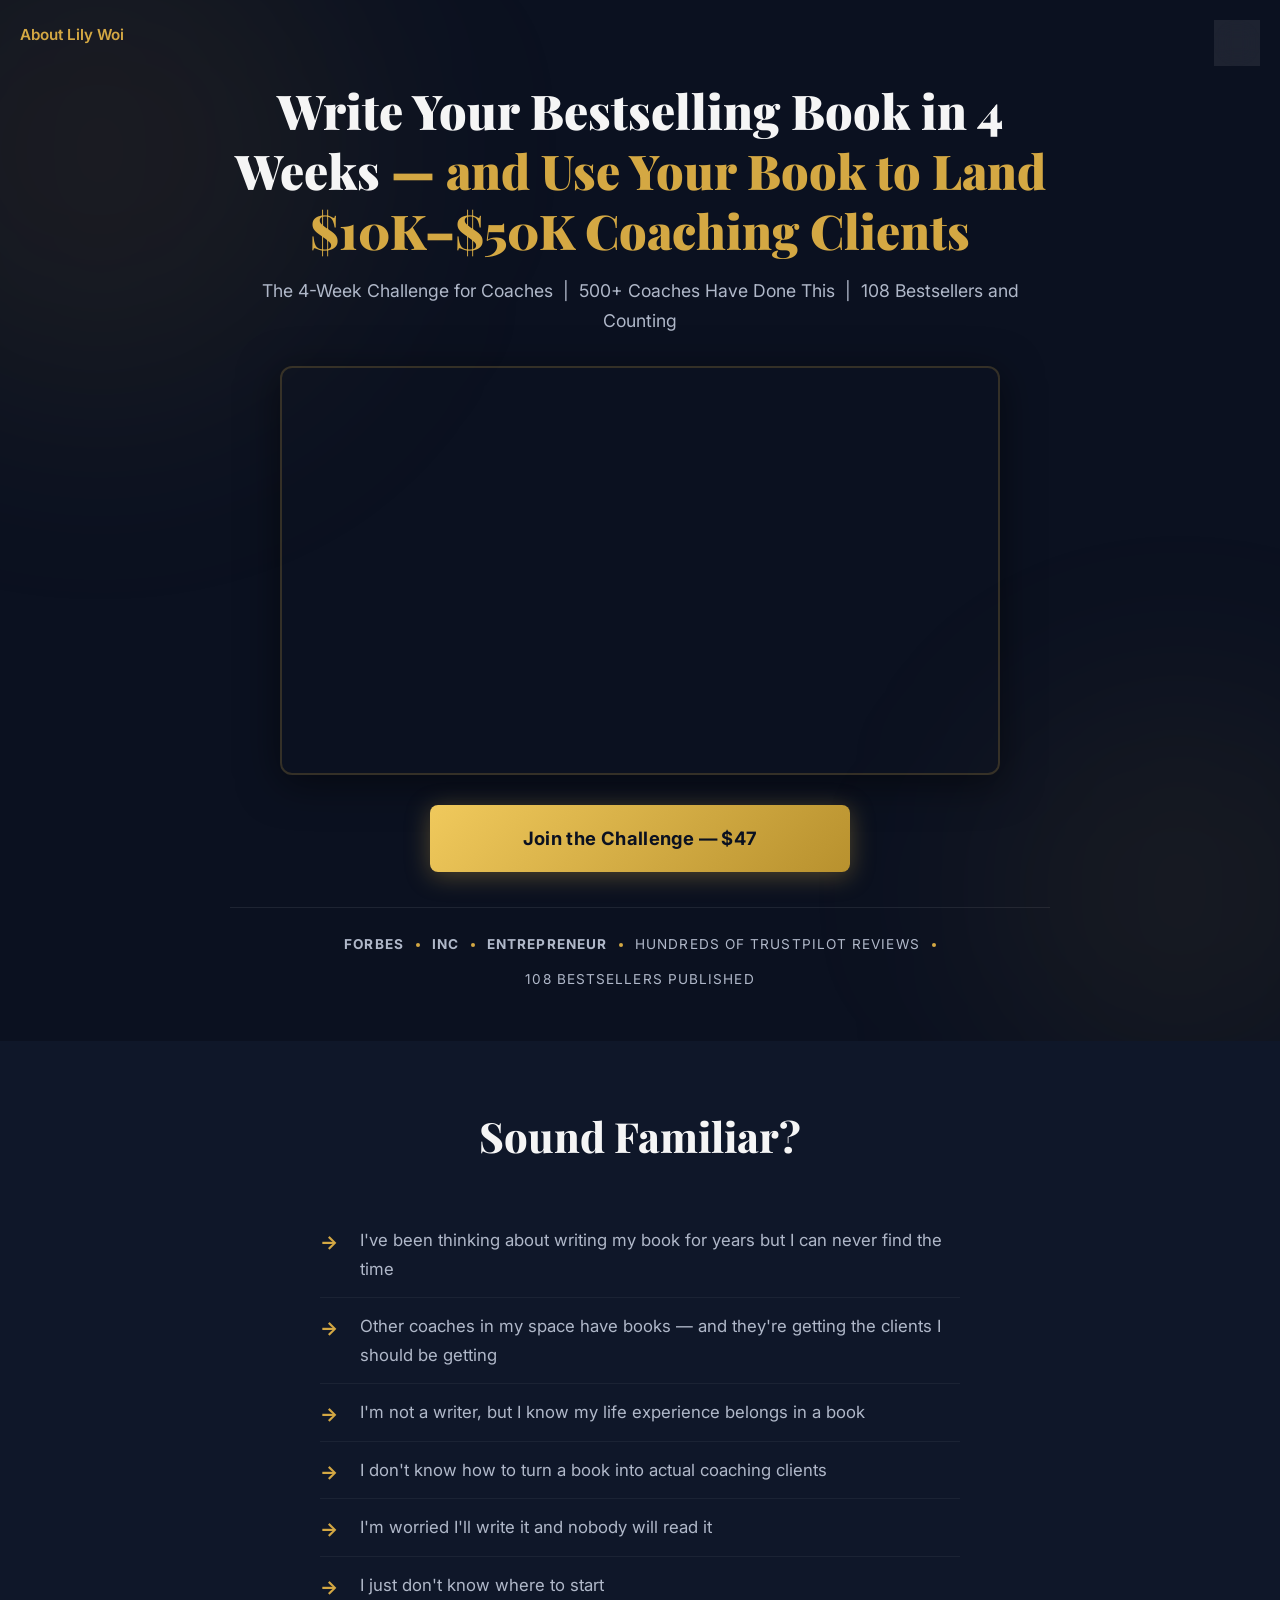
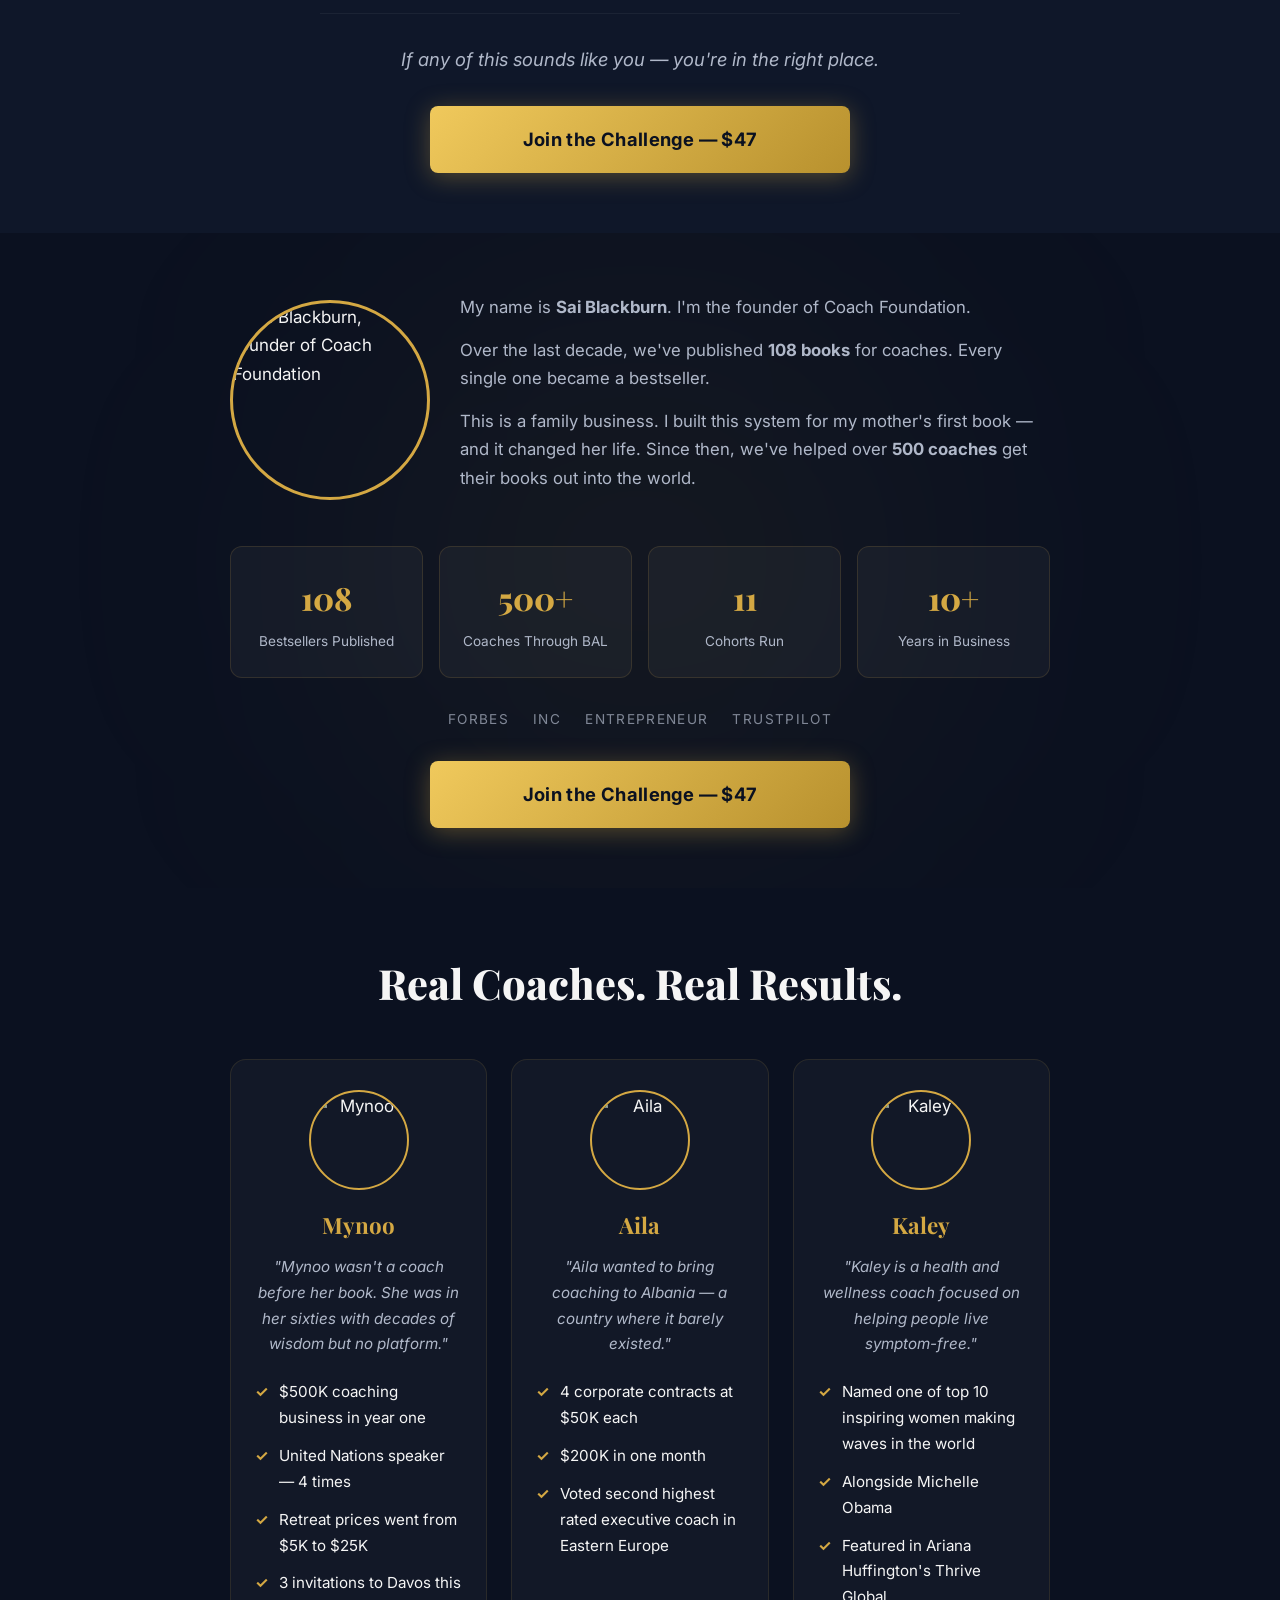
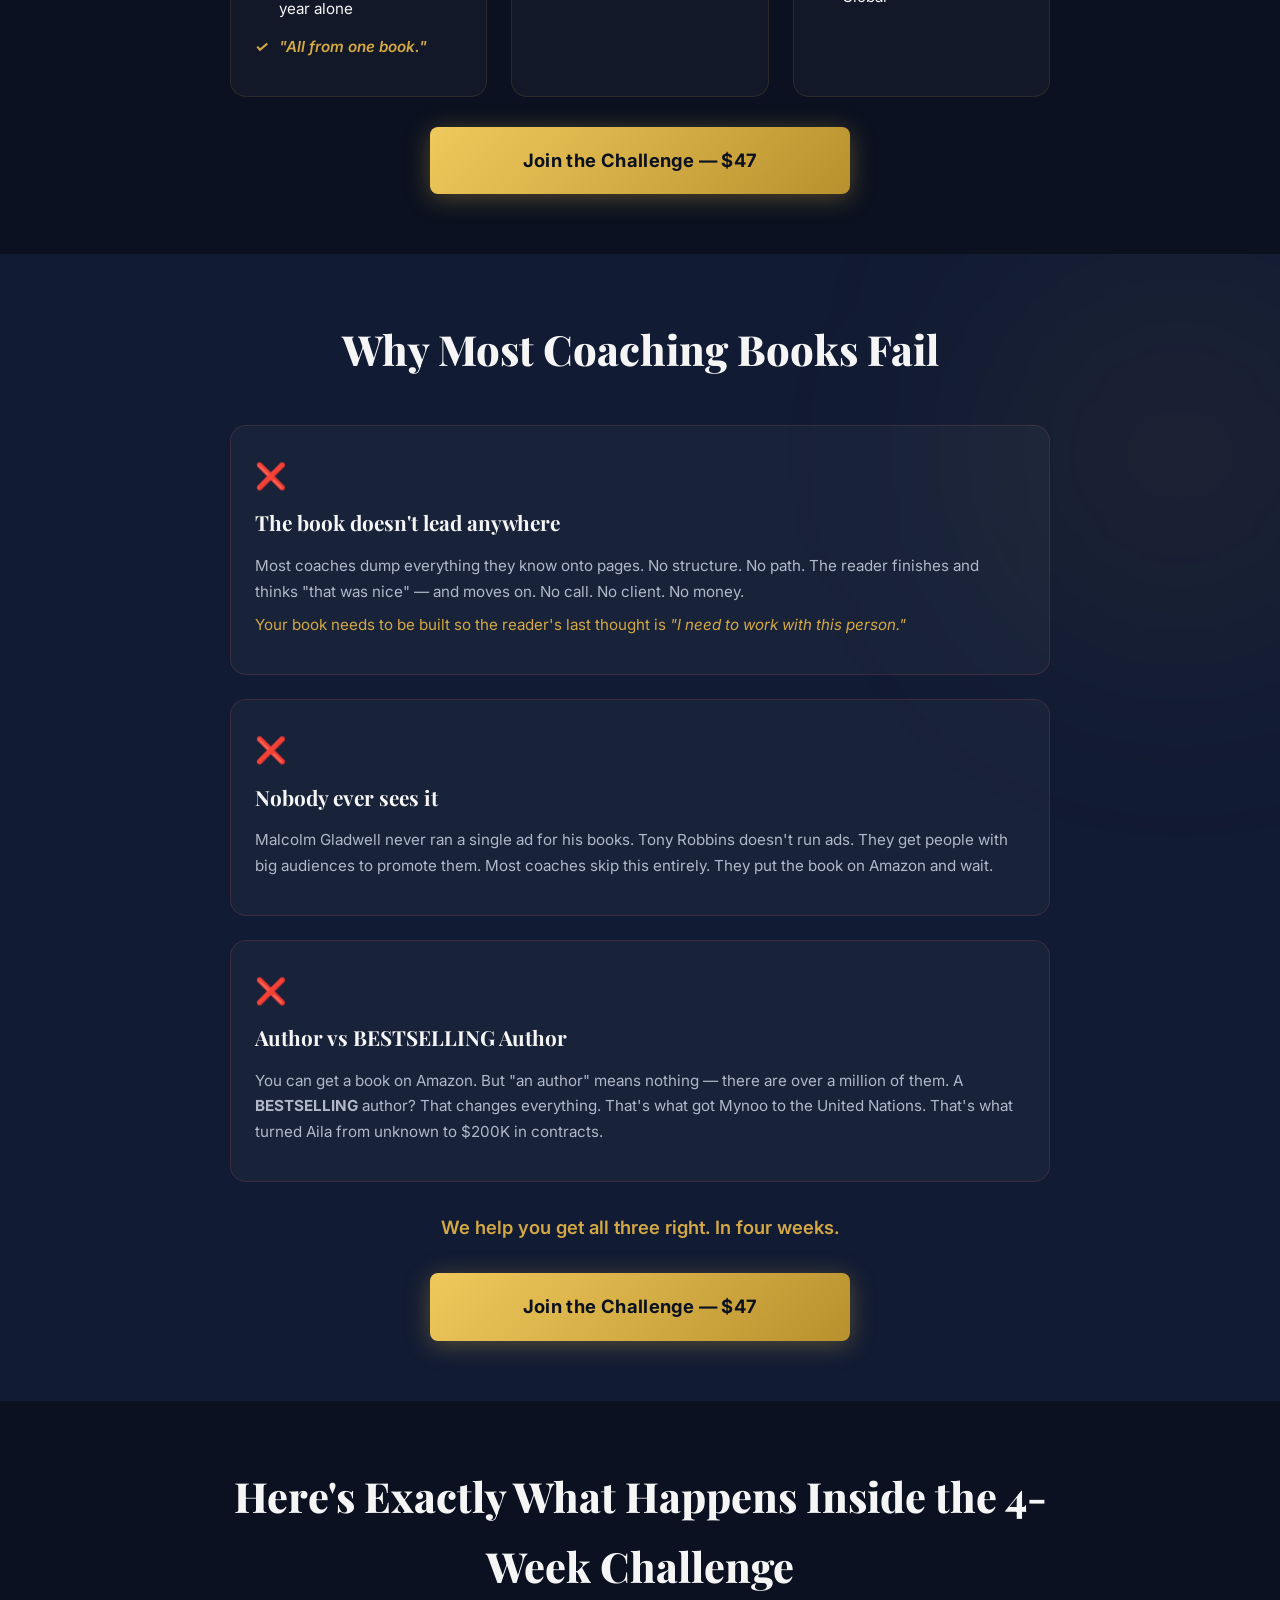
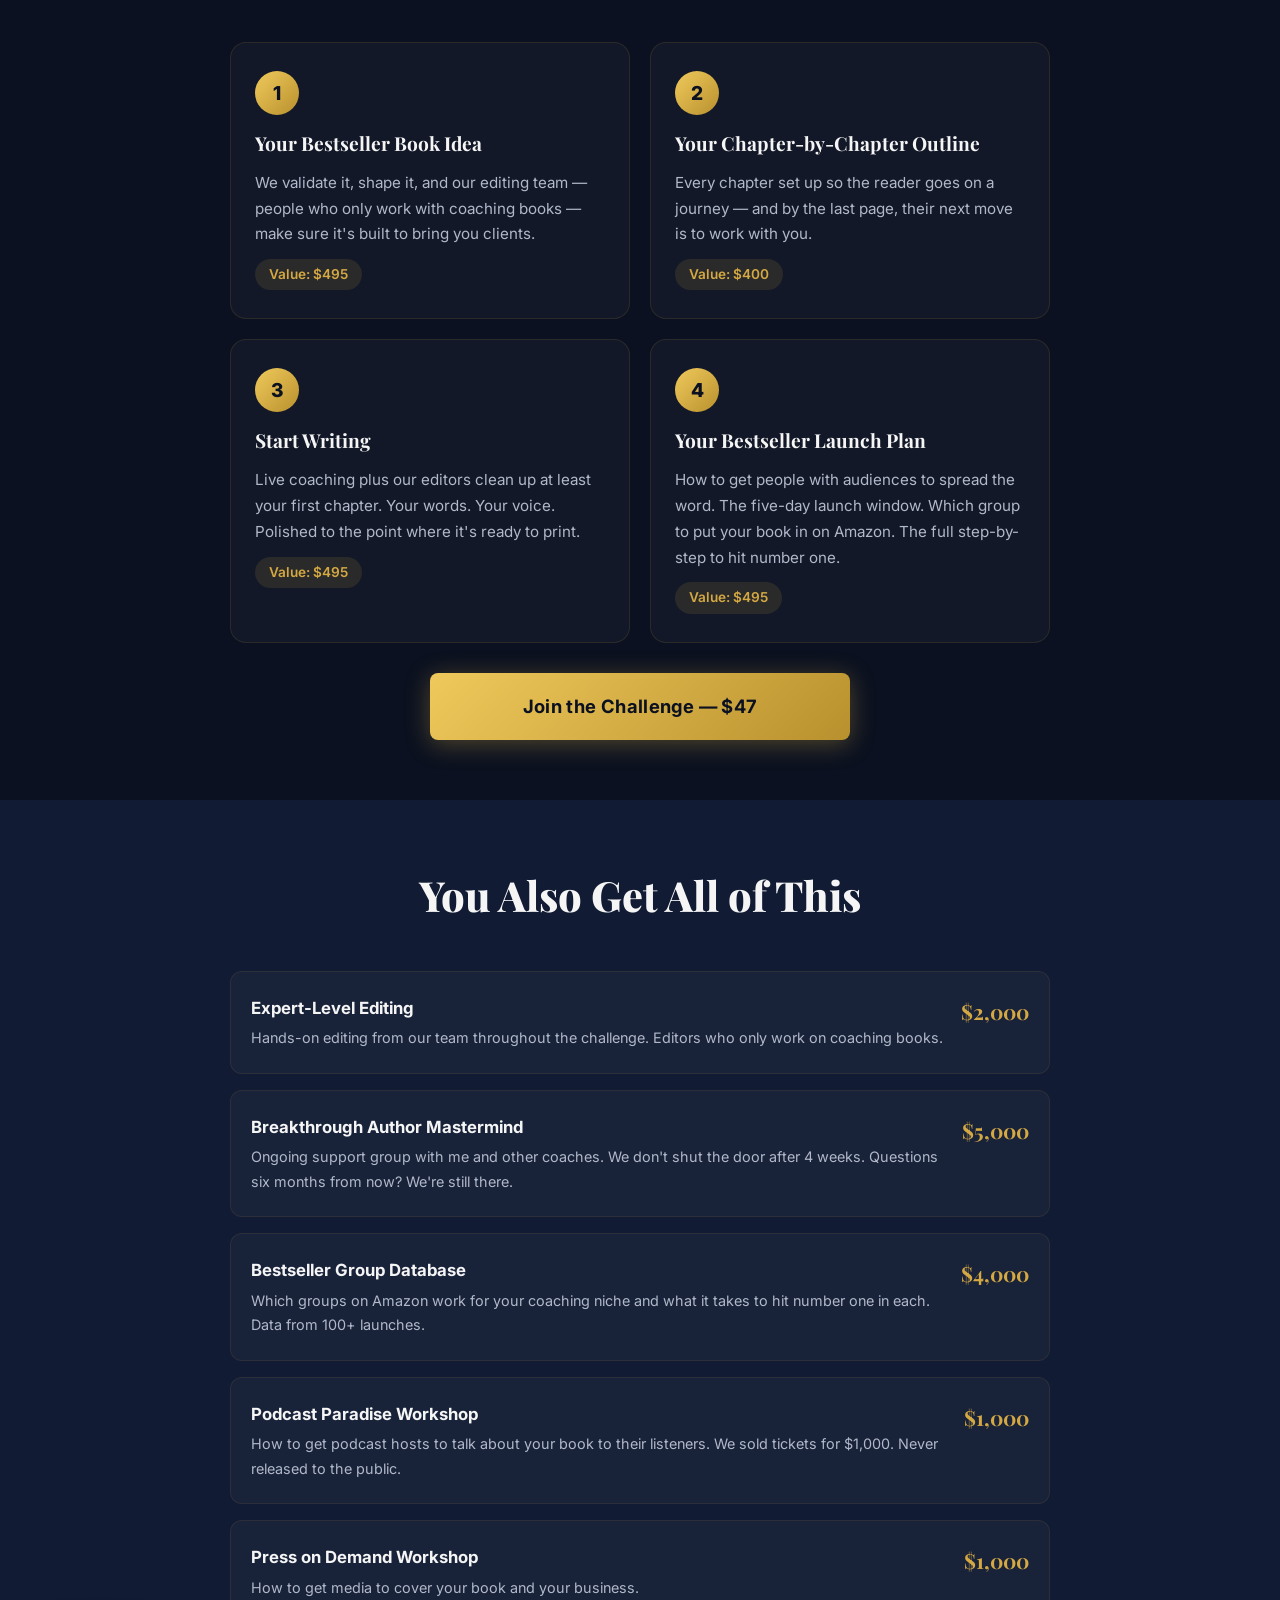
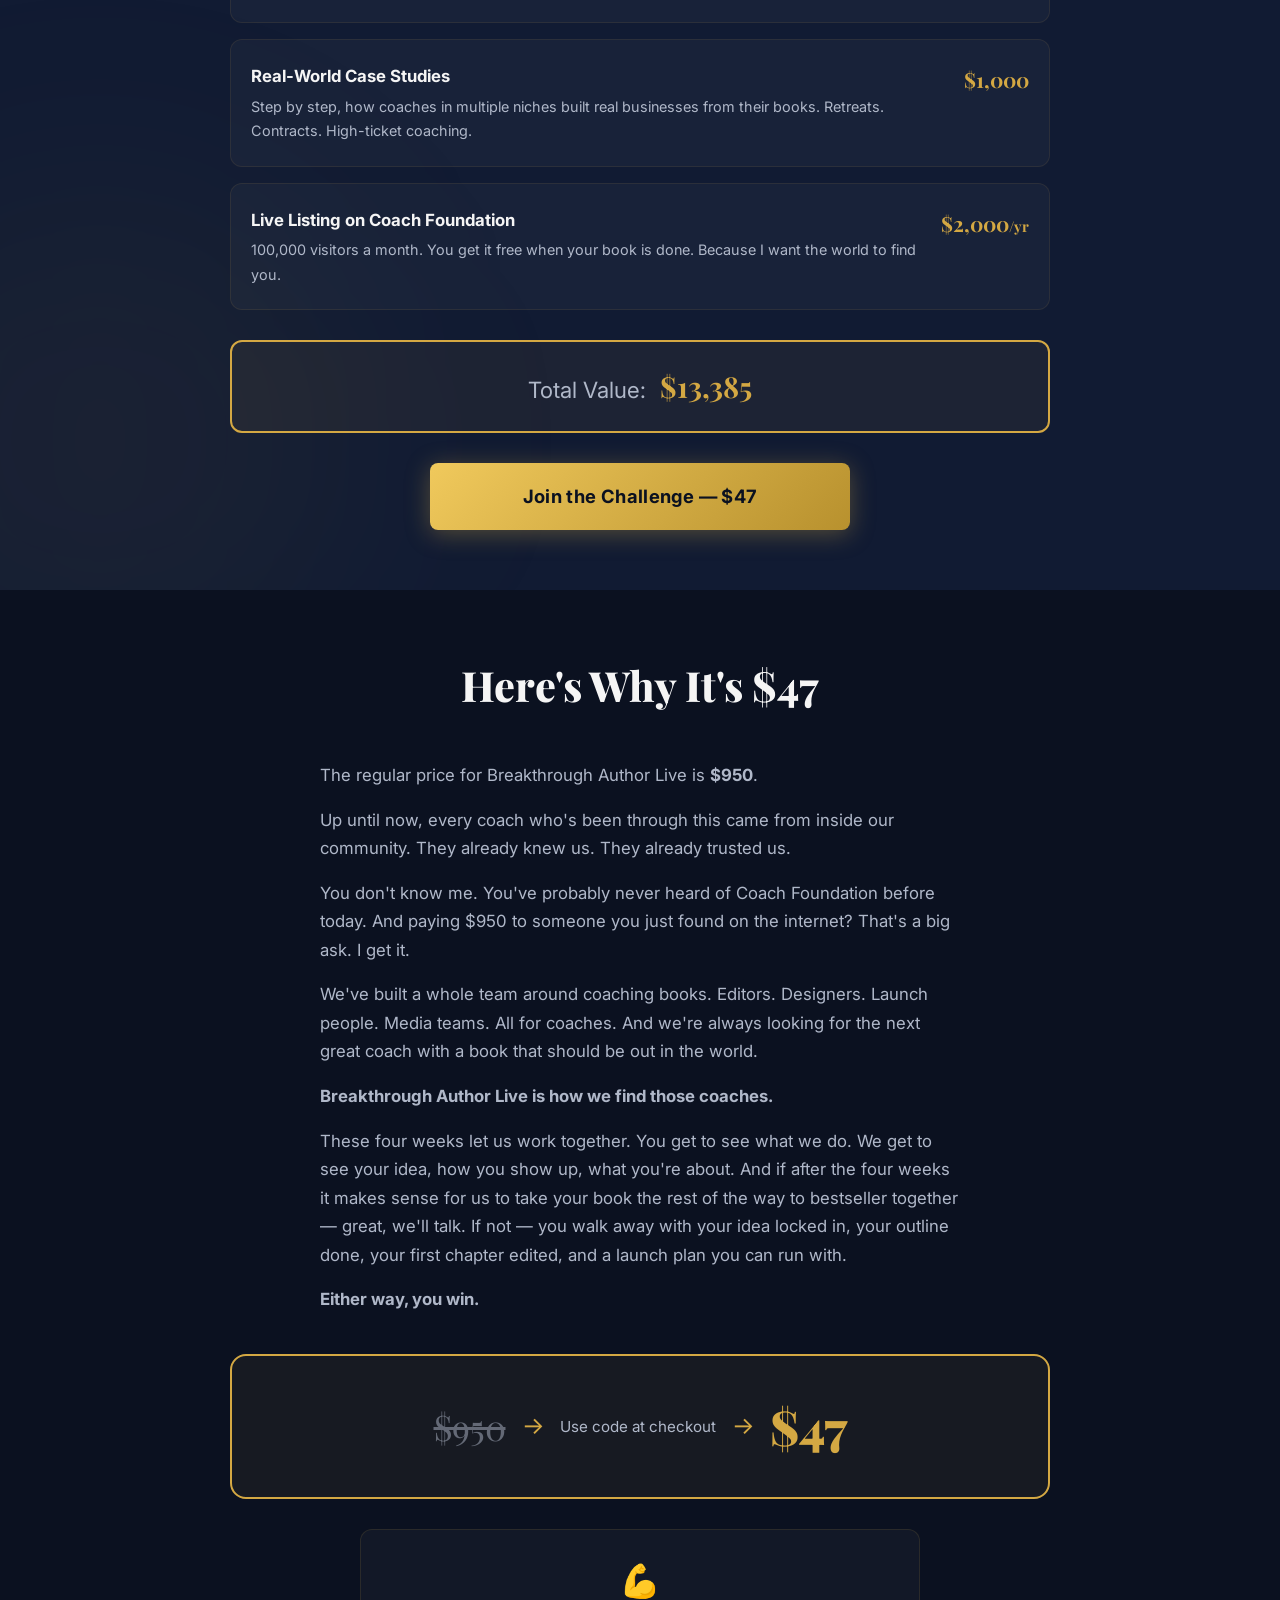
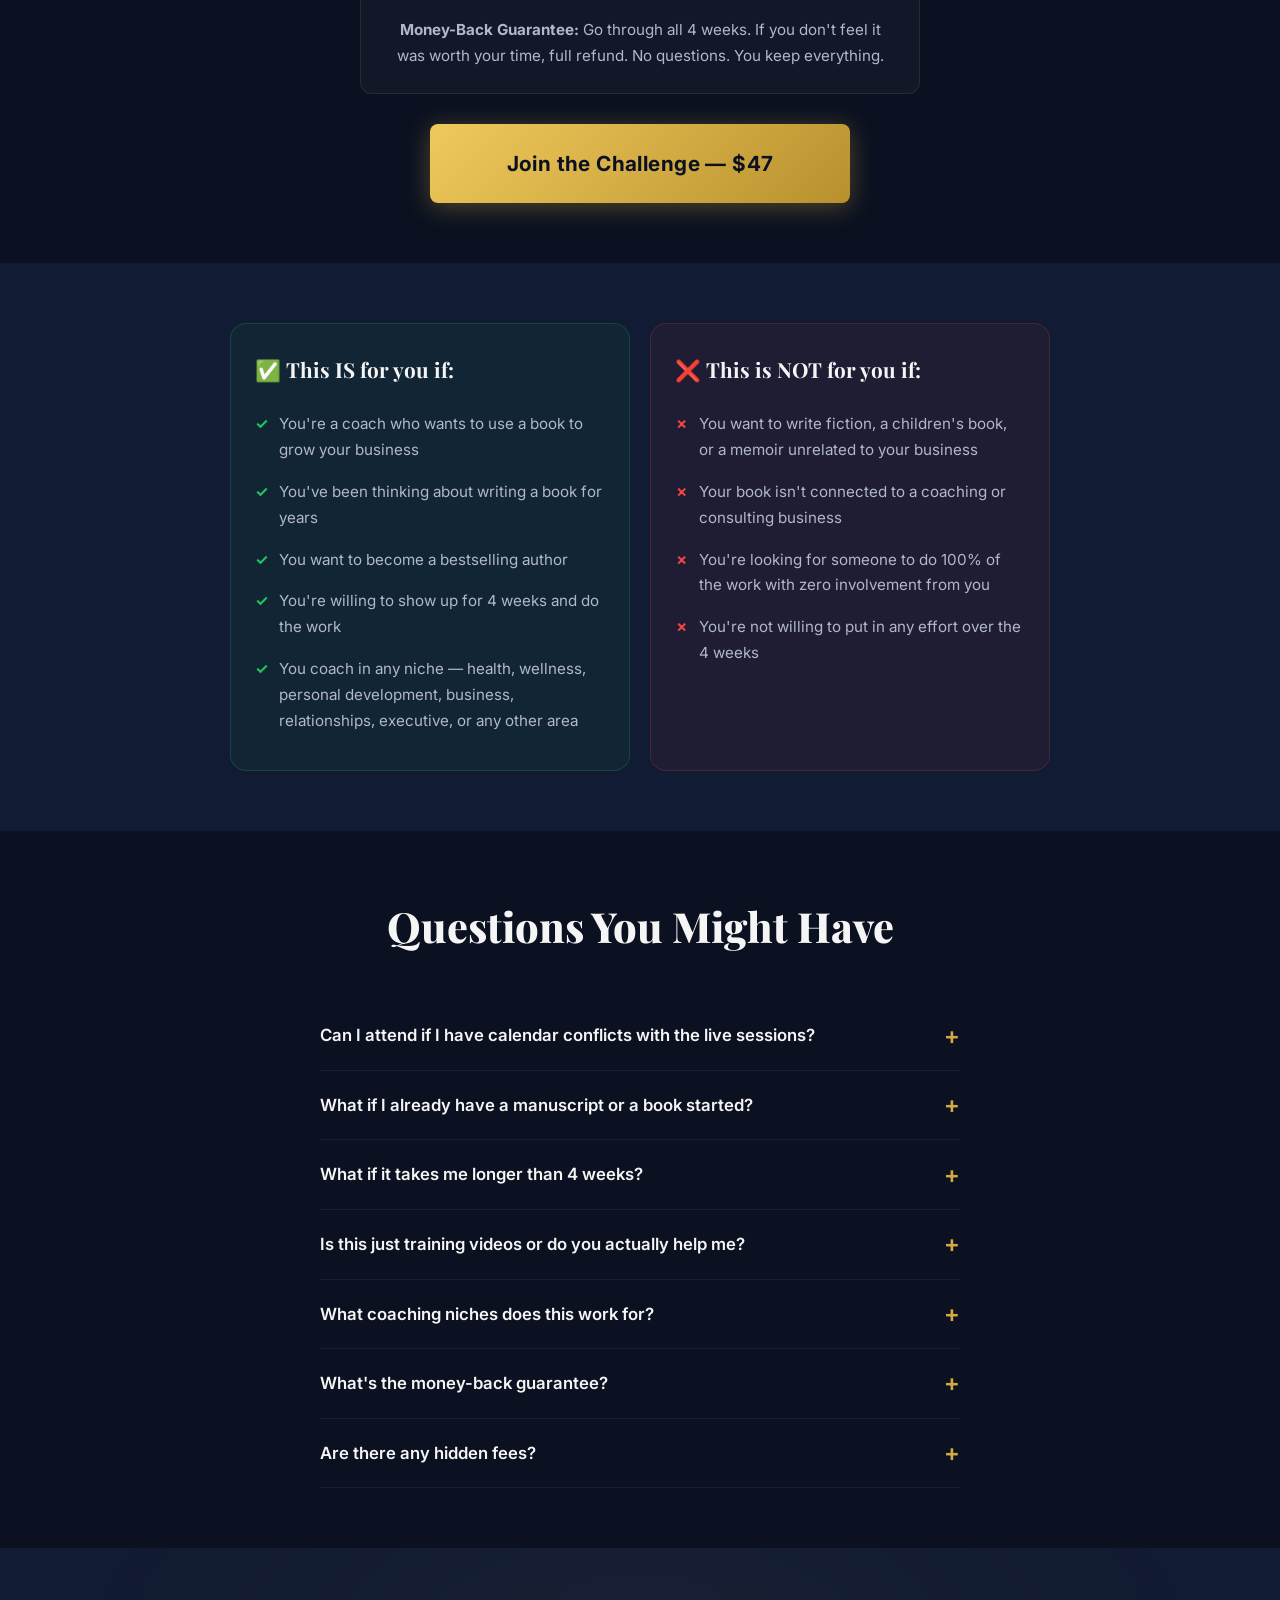
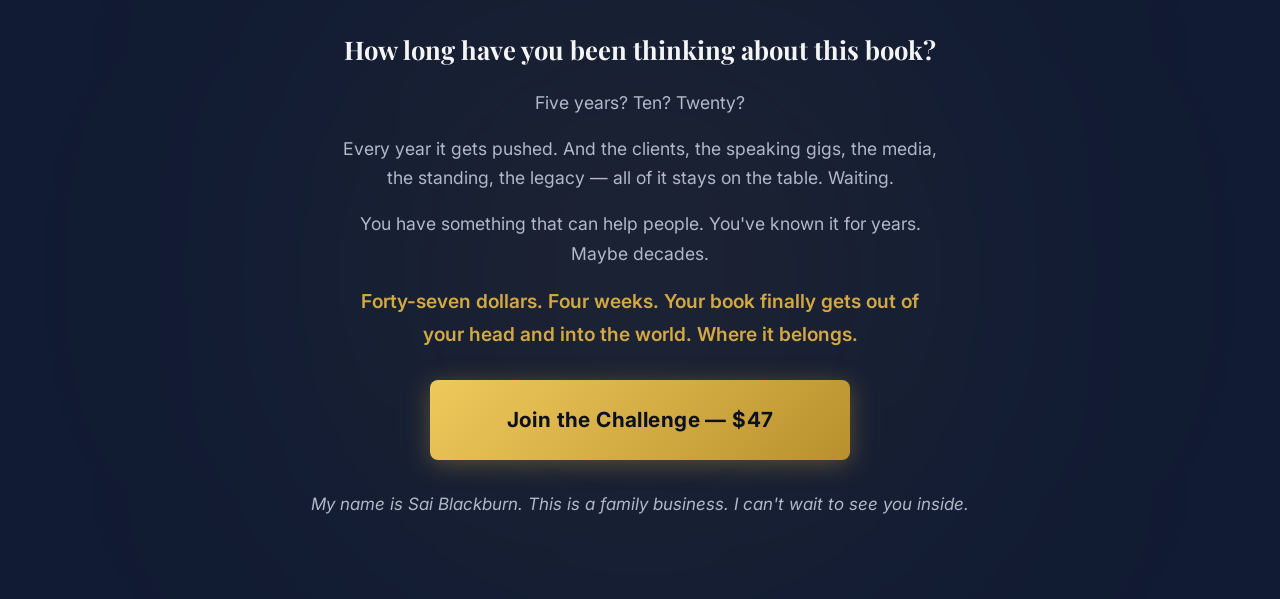
==== commit f953c63e: "Add YouTube VSL video embed" ====
--- a/index.html
+++ b/index.html
@@ -61,11 +61,7 @@
 
       <div class="vsl-wrapper">
         <div class="vsl-placeholder">
-          <!-- Replace VIDEO_ID below with your actual YouTube video ID -->
-          <div class="vsl-pending" id="vslPending">
-            <svg width="68" height="68" viewBox="0 0 68 68" fill="none"><circle cx="34" cy="34" r="33" stroke="rgba(212,168,67,0.4)" stroke-width="2"/><polygon points="28,20 50,34 28,48" fill="rgba(212,168,67,0.8)"/></svg>
-            <p>Video loading&hellip;<br><small>Replace VIDEO_ID in the code with your YouTube video ID</small></p>
-          </div>
+          <iframe src="https://www.youtube.com/embed/h3UNocXcvQg?autoplay=1&mute=1&cc_load_policy=1" title="VSL Video" frameborder="0" allow="accelerometer; autoplay; clipboard-write; encrypted-media; gyroscope; picture-in-picture" allowfullscreen></iframe>
         </div>
       </div>
 
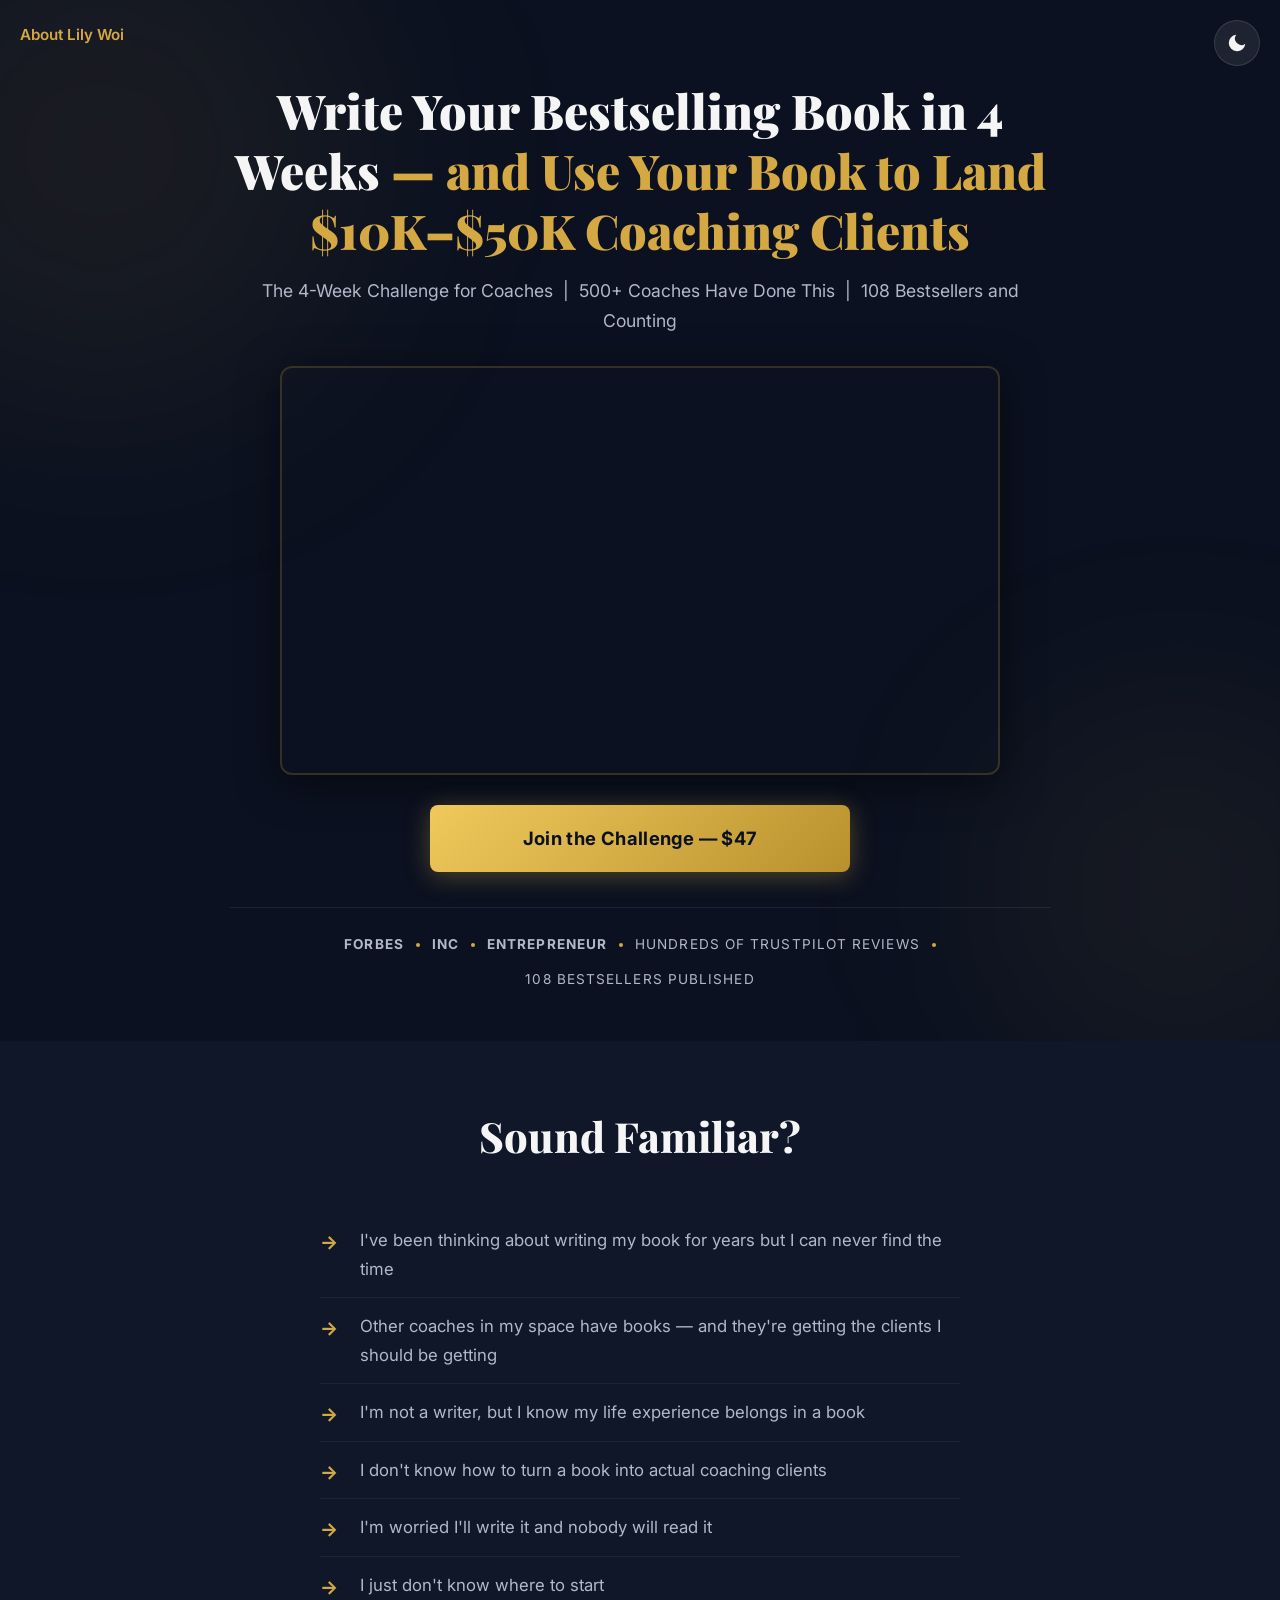
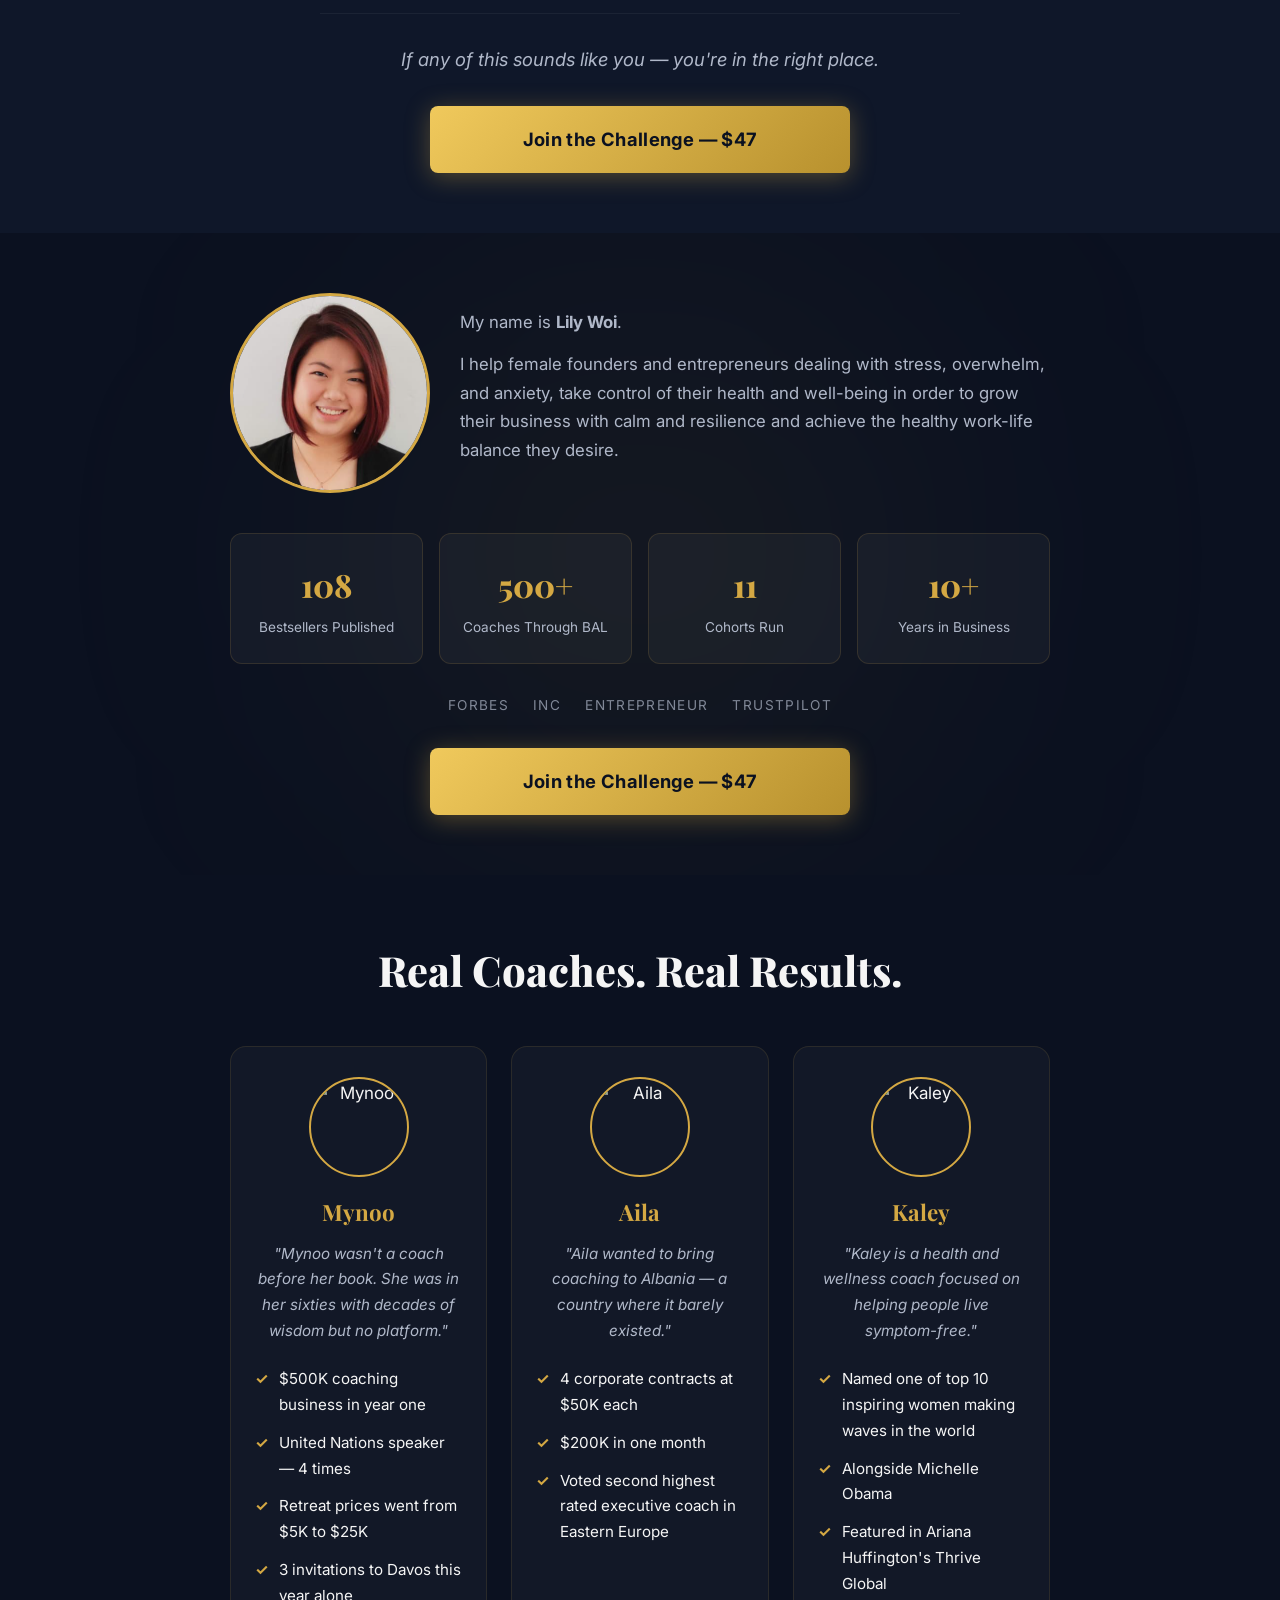
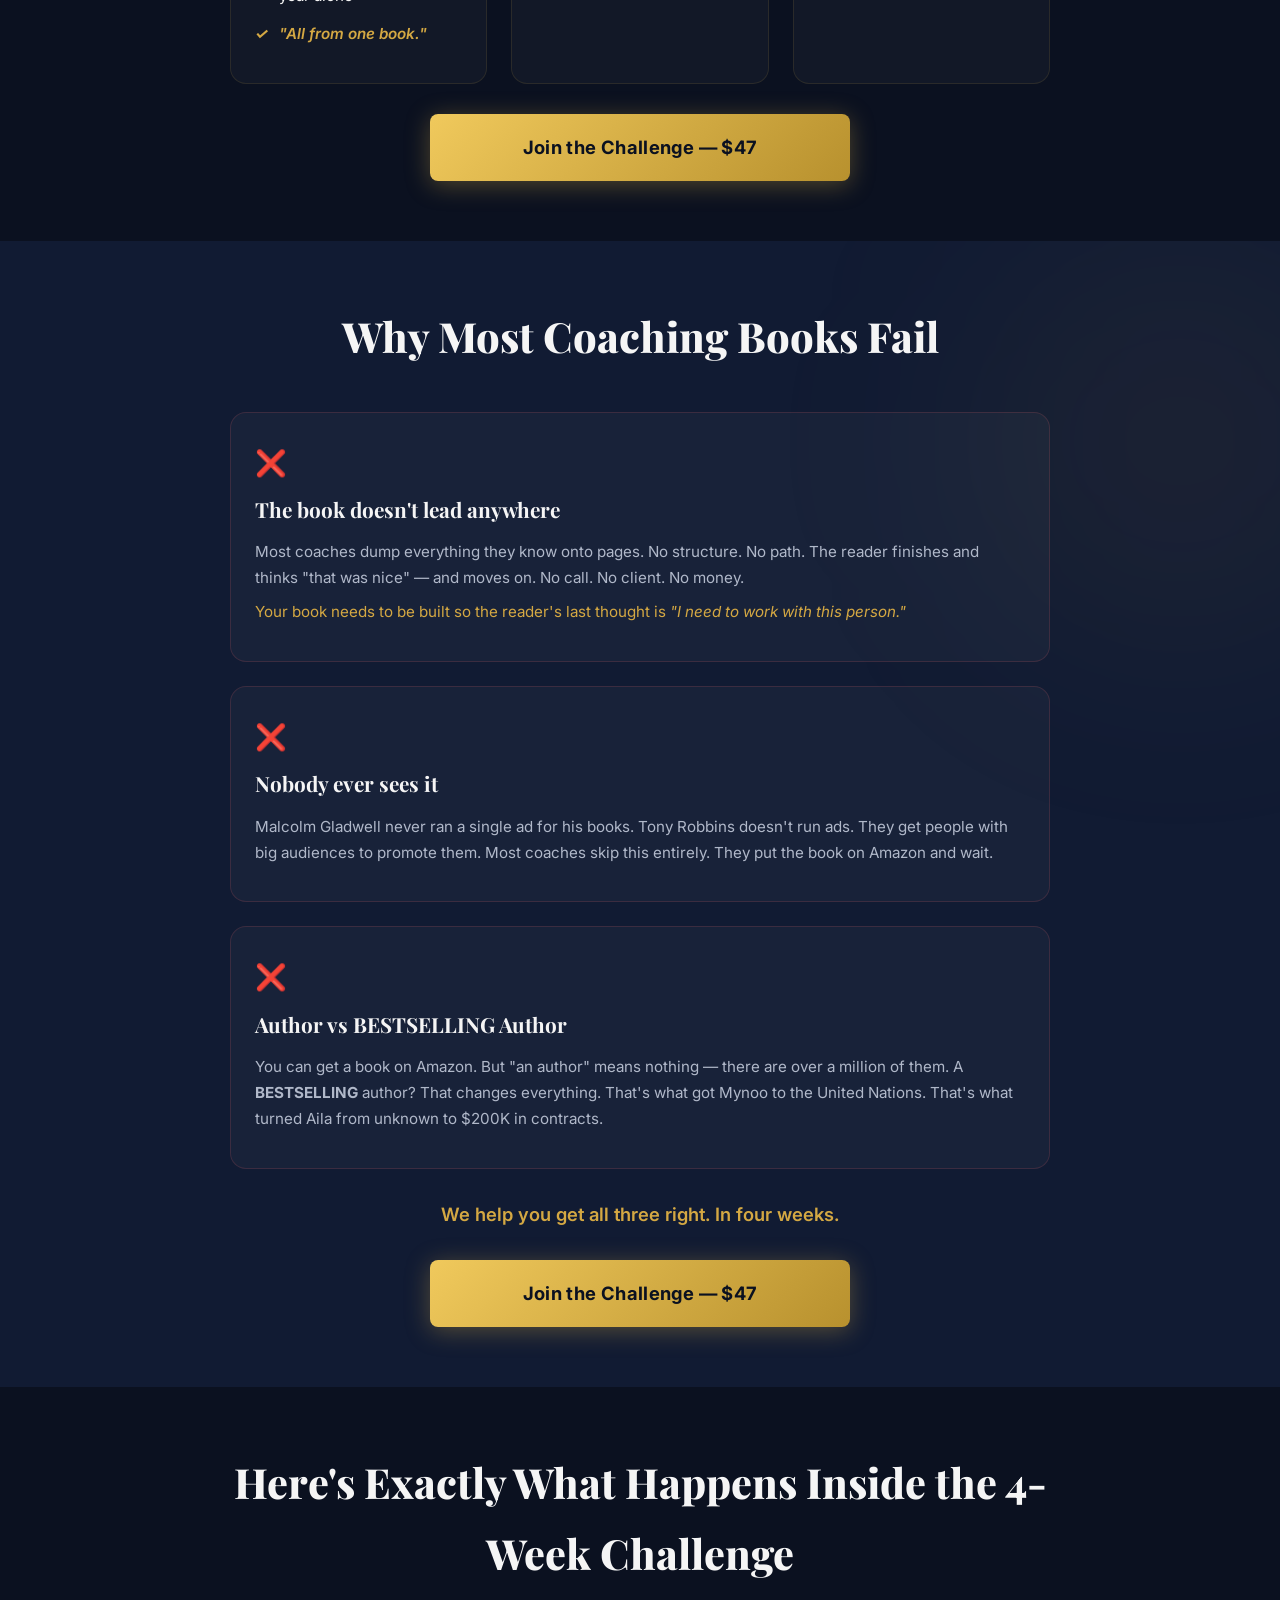
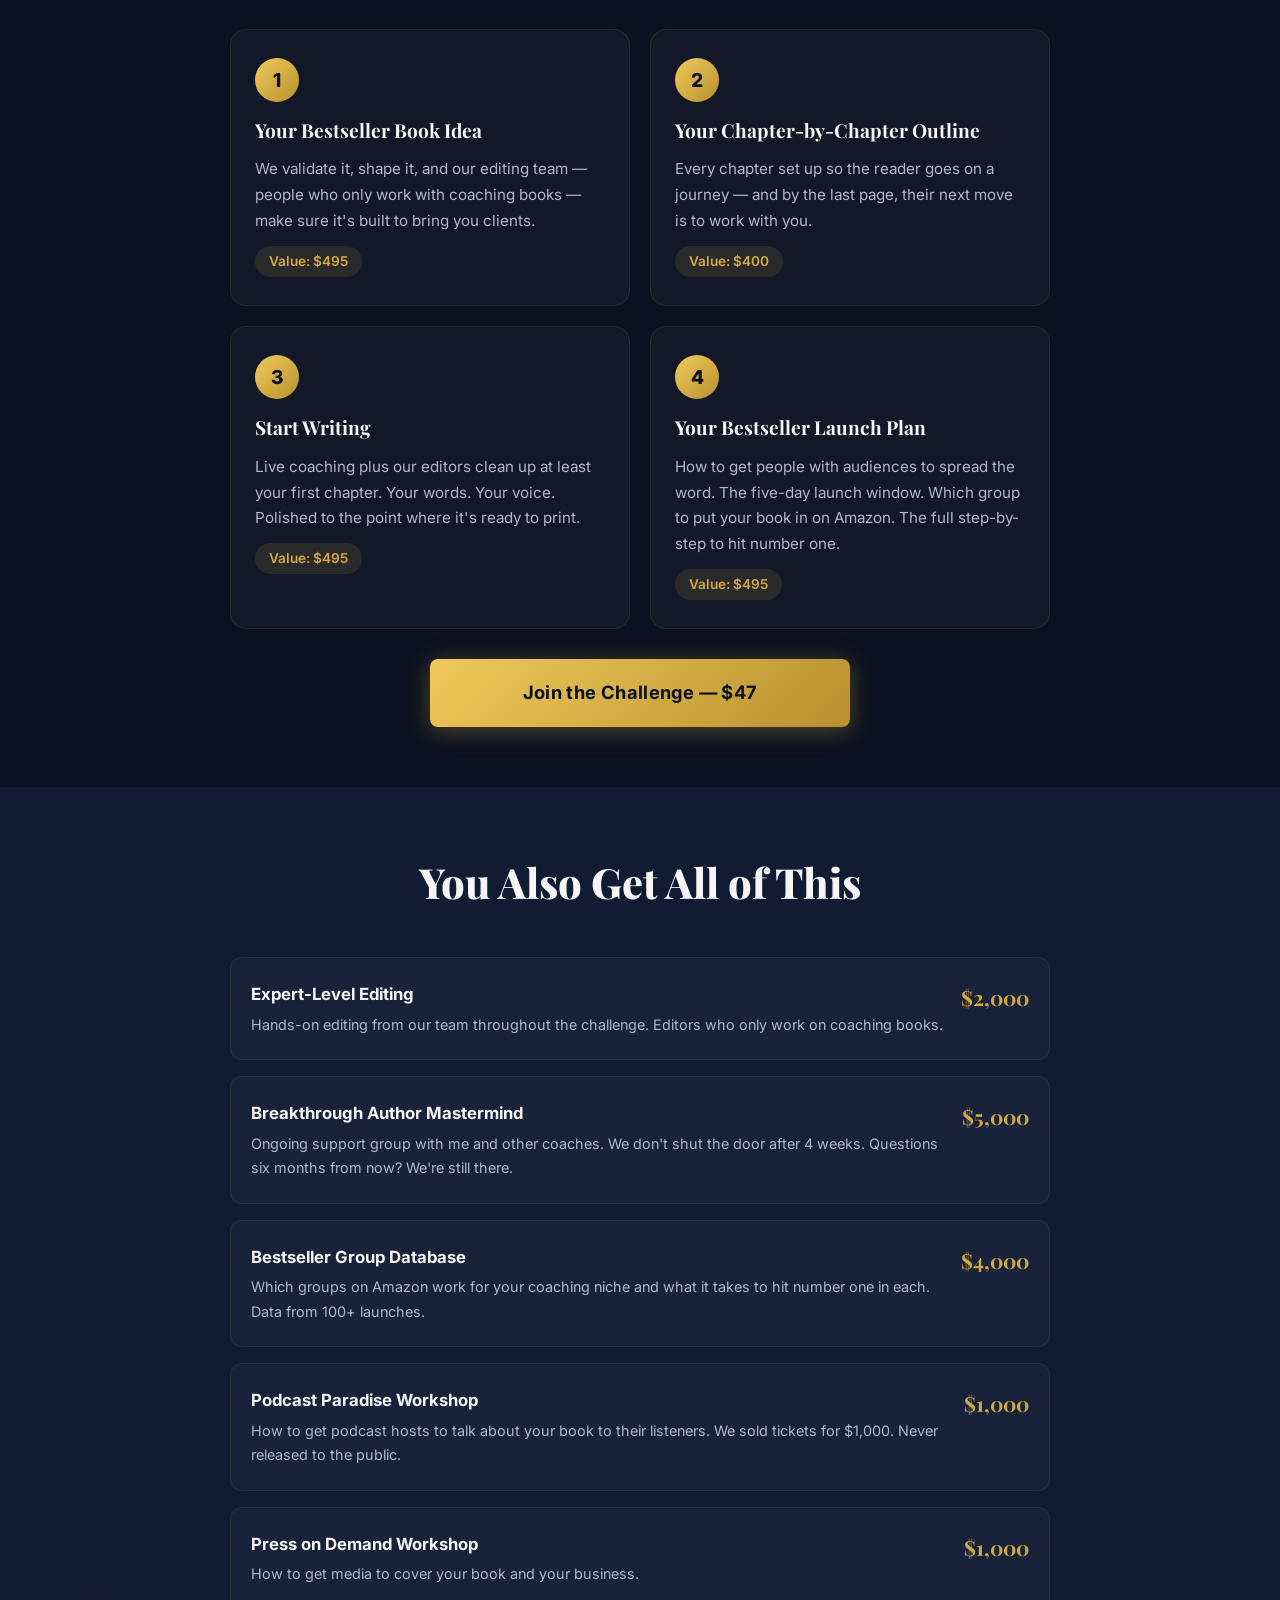
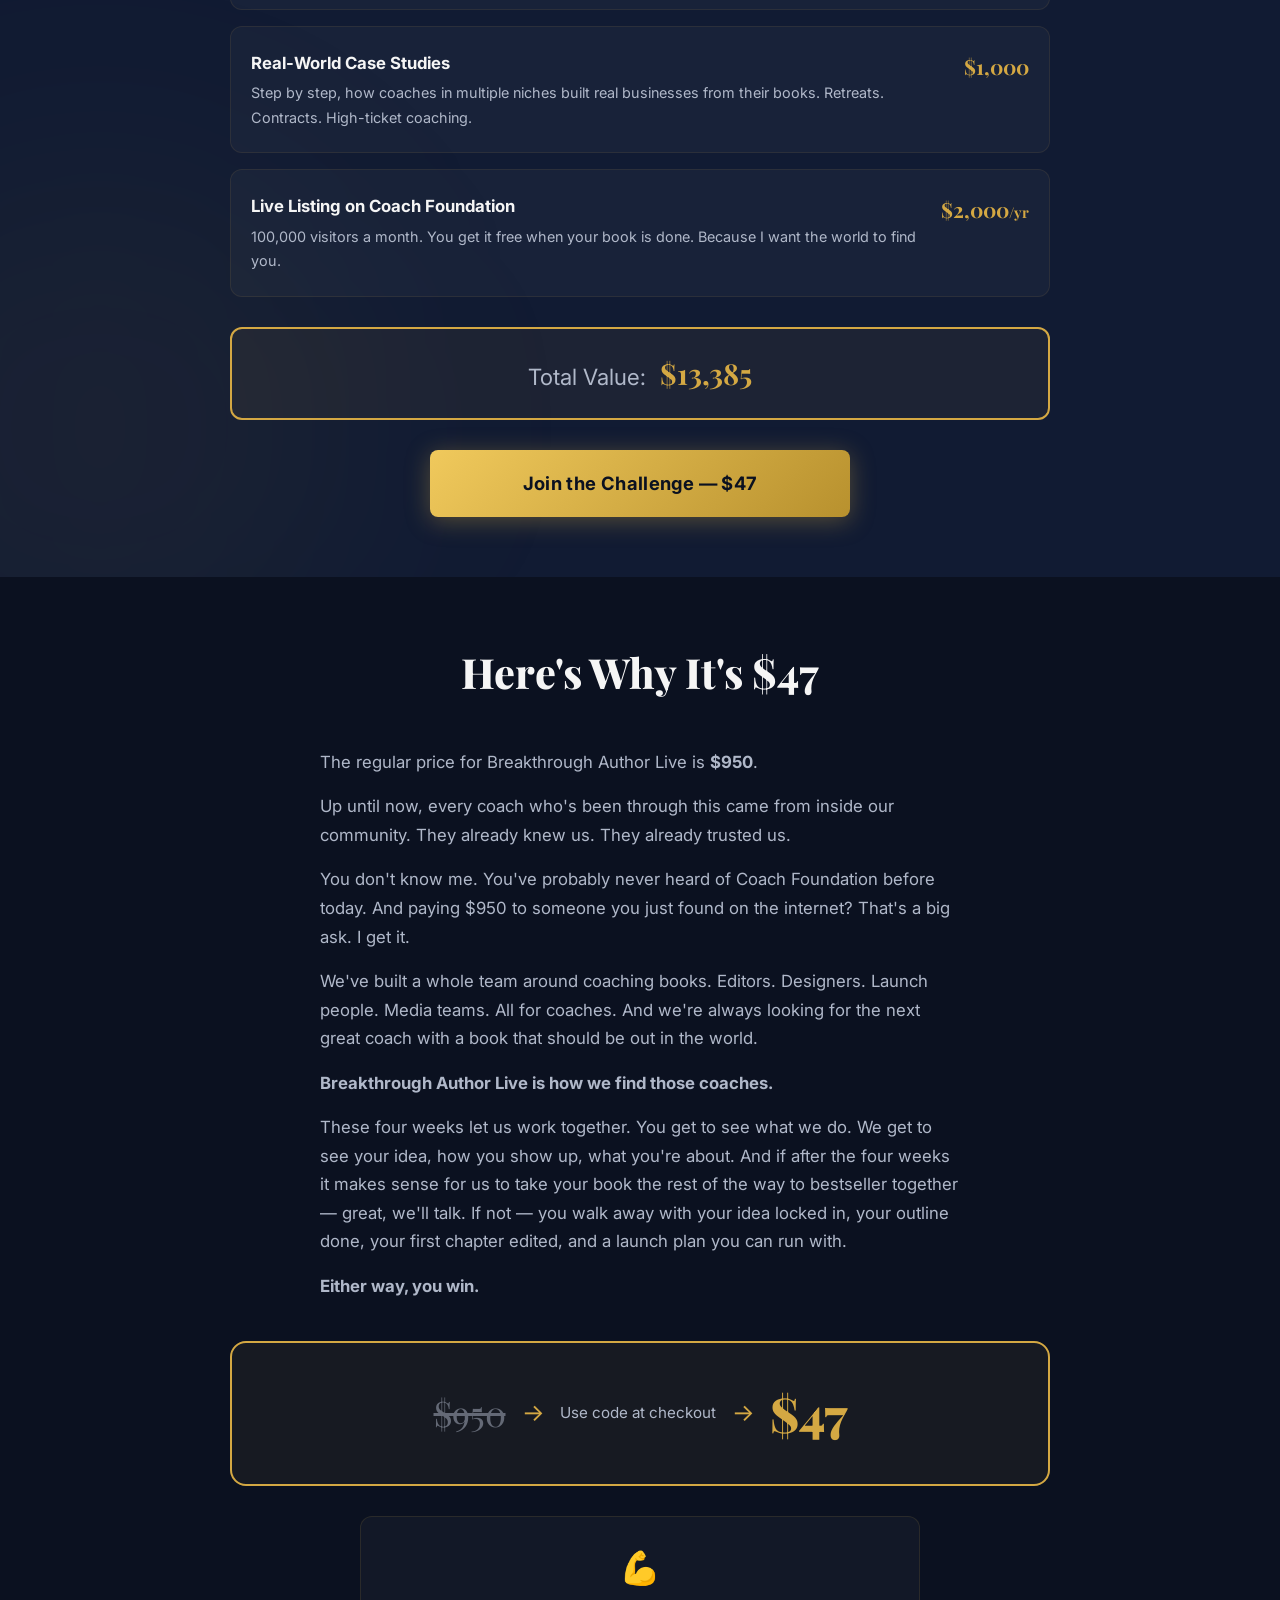
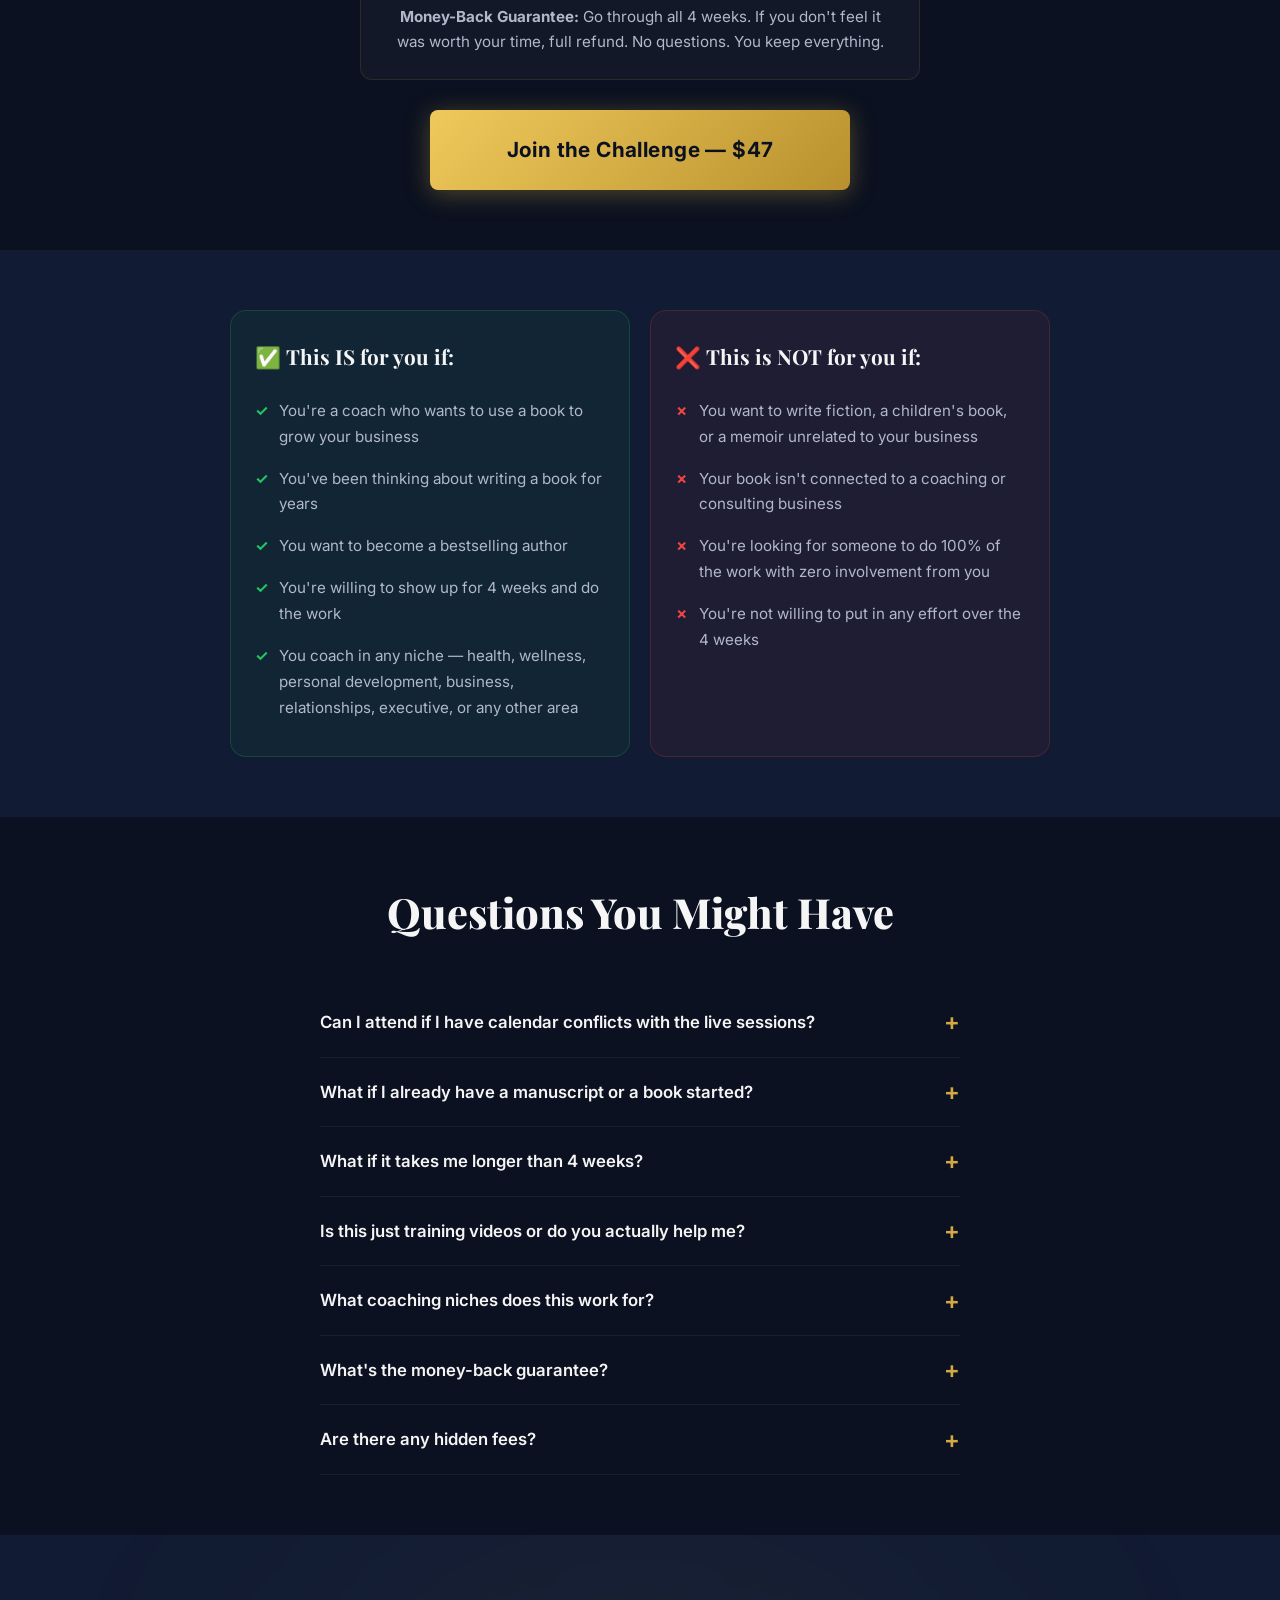
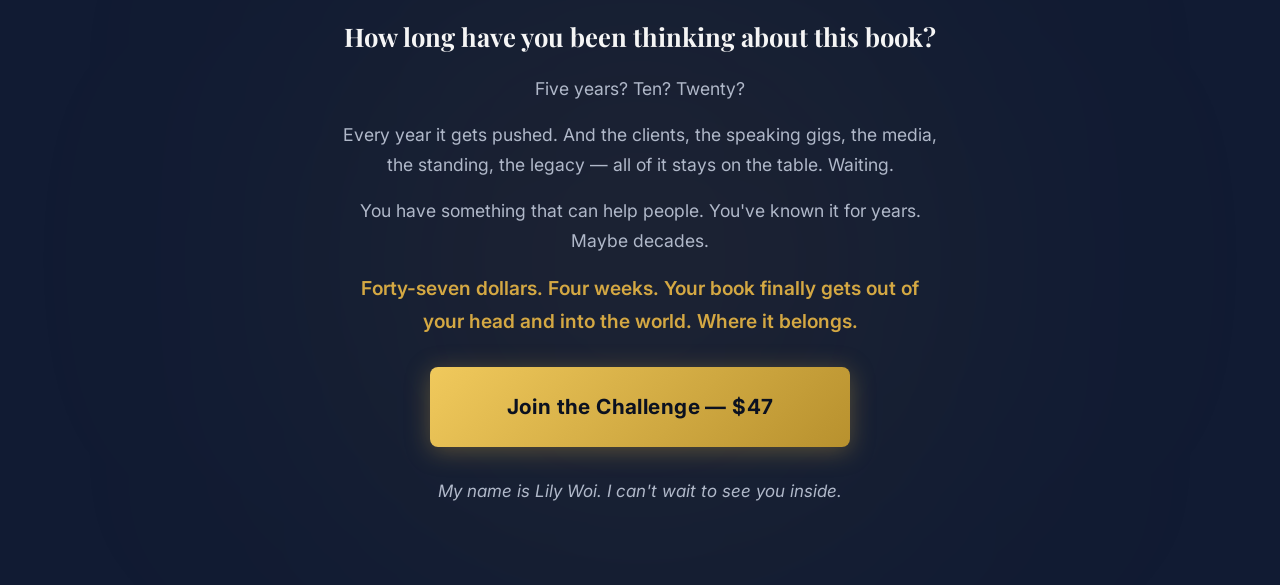
==== commit 655cc871: "Replace Sai Blackburn with Lily Woi photo and bio" ====
--- a/index.html
+++ b/index.html
@@ -104,12 +104,11 @@
     <div class="container">
       <div class="about-block">
         <div class="about-block__image">
-          <img src="https://placehold.co/400x400?text=Sai+Blackburn" alt="Sai Blackburn, founder of Coach Foundation">
+          <img src="Lily Woi.png" alt="Lily Woi, Health &amp; Well-Being Coach">
         </div>
         <div class="about-block__text">
-          <p>My name is <strong>Sai Blackburn</strong>. I'm the founder of Coach Foundation.</p>
-          <p>Over the last decade, we've published <strong>108 books</strong> for coaches. Every single one became a bestseller.</p>
-          <p>This is a family business. I built this system for my mother's first book &mdash; and it changed her life. Since then, we've helped over <strong>500 coaches</strong> get their books out into the world.</p>
+          <p>My name is <strong>Lily Woi</strong>.</p>
+          <p>I help female founders and entrepreneurs dealing with stress, overwhelm, and anxiety, take control of their health and well-being in order to grow their business with calm and resilience and achieve the healthy work-life balance they desire.</p>
         </div>
       </div>
 
@@ -455,7 +454,7 @@
         <p class="final-copy__punchline">Forty-seven dollars. Four weeks. Your book finally gets out of your head and into the world. Where it belongs.</p>
       </div>
       <a href="#checkout" class="btn btn--cta btn--large" onclick="fbq('track','InitiateCheckout')">Join the Challenge &mdash; $47</a>
-      <p class="final-signoff">My name is Sai Blackburn. This is a family business. I can't wait to see you inside.</p>
+      <p class="final-signoff">My name is Lily Woi. I can't wait to see you inside.</p>
     </div>
   </section>
 
